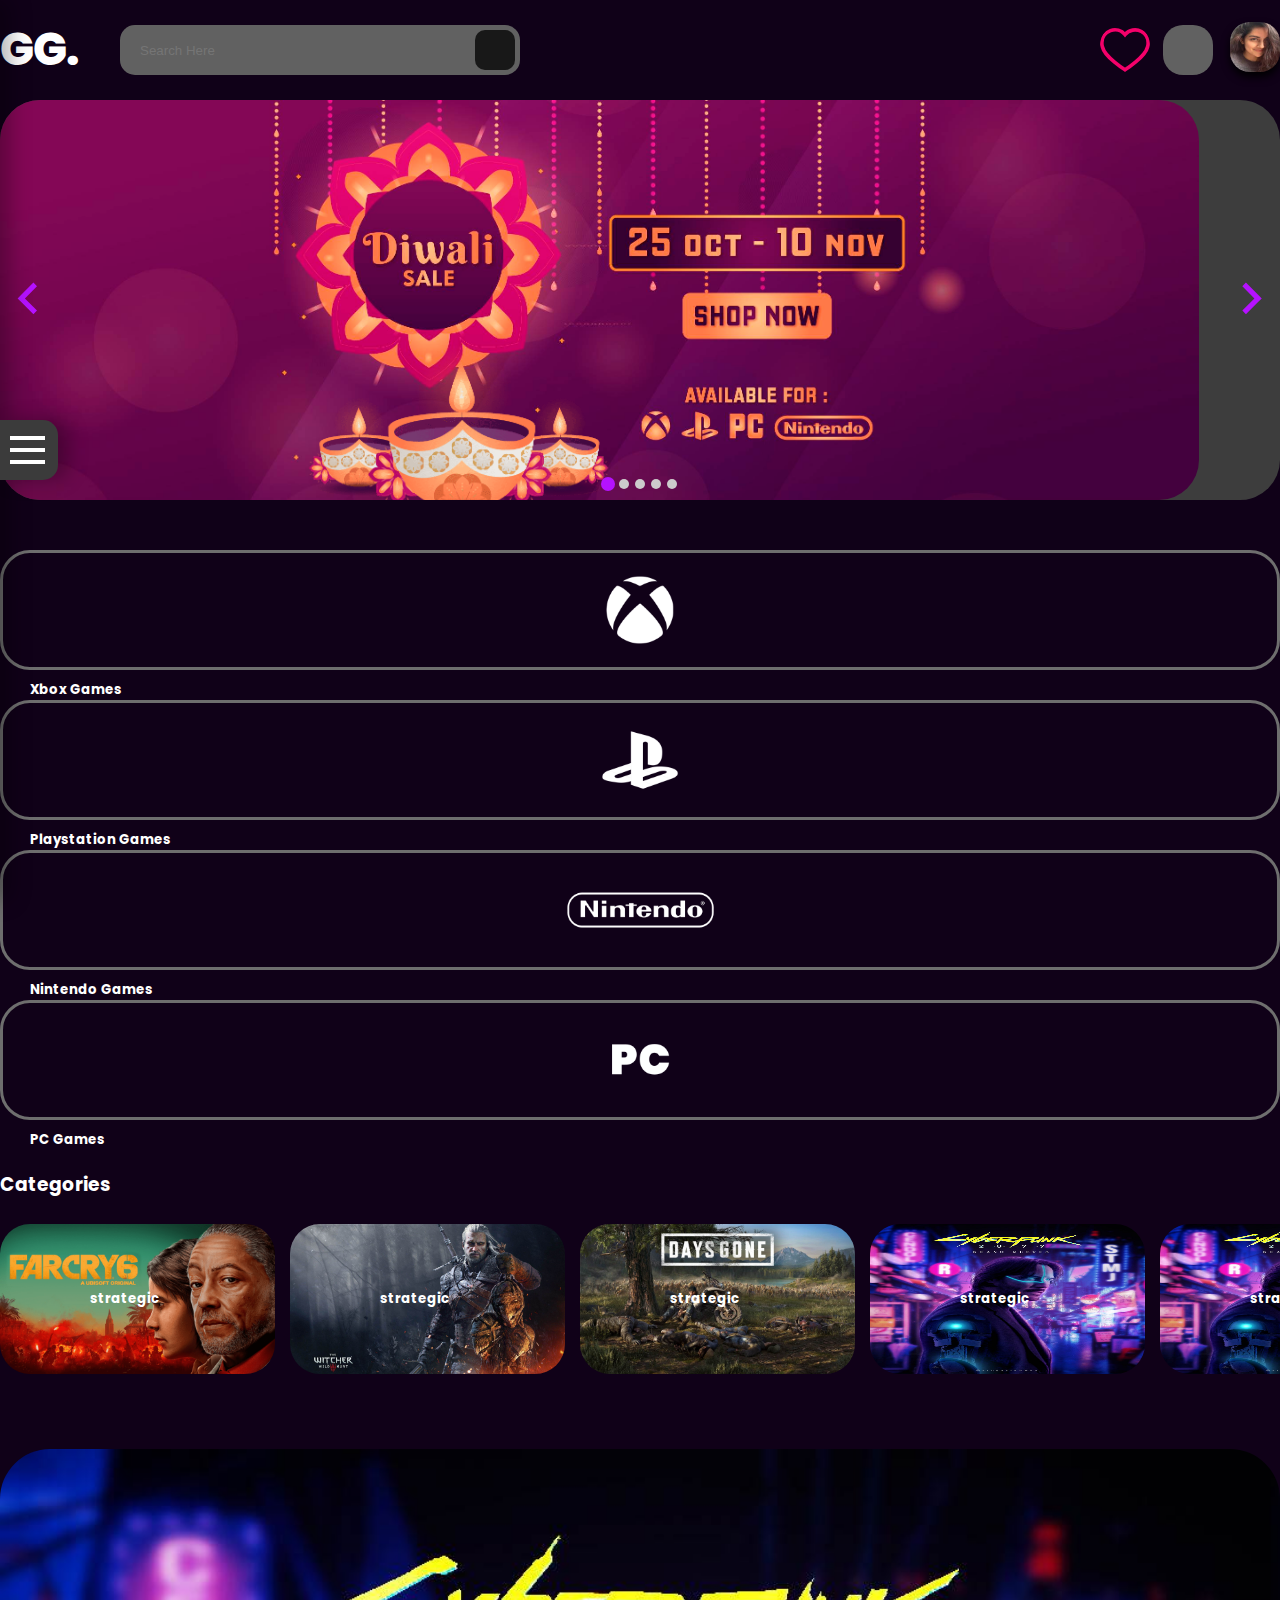
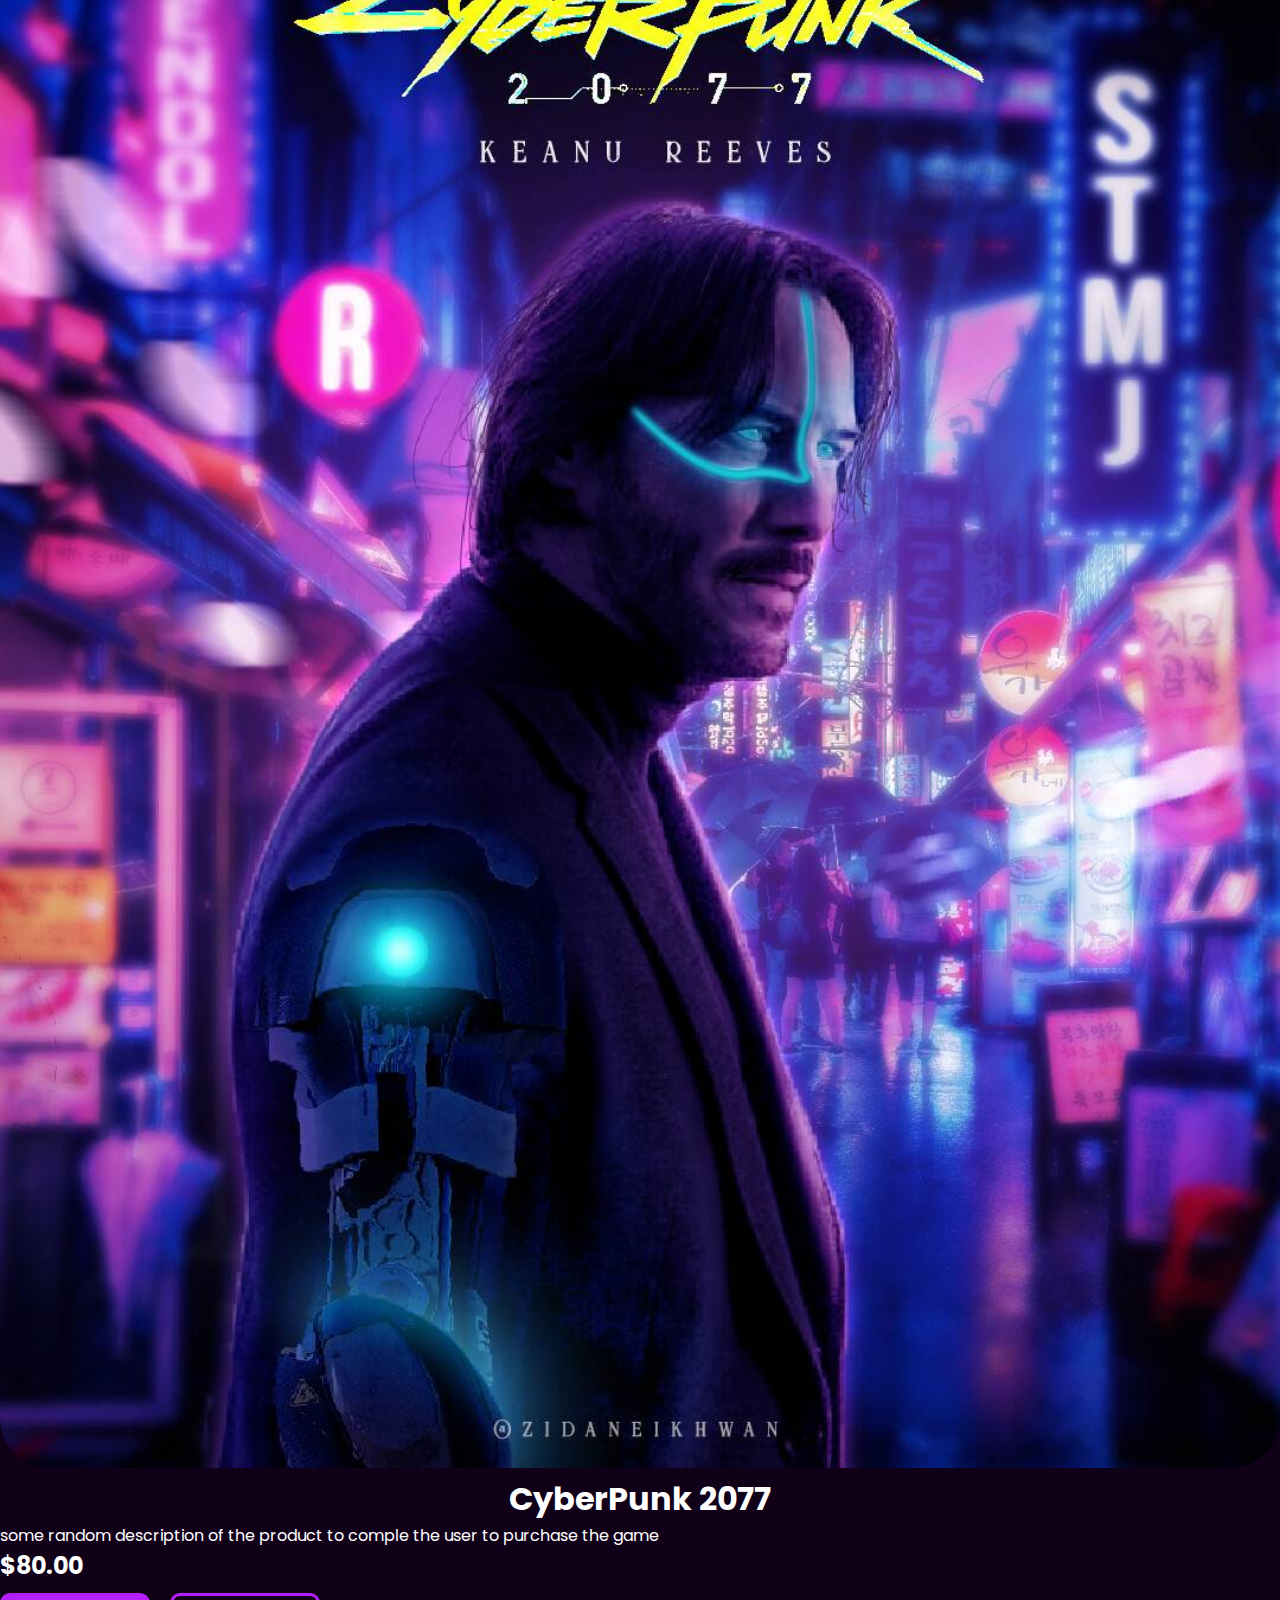
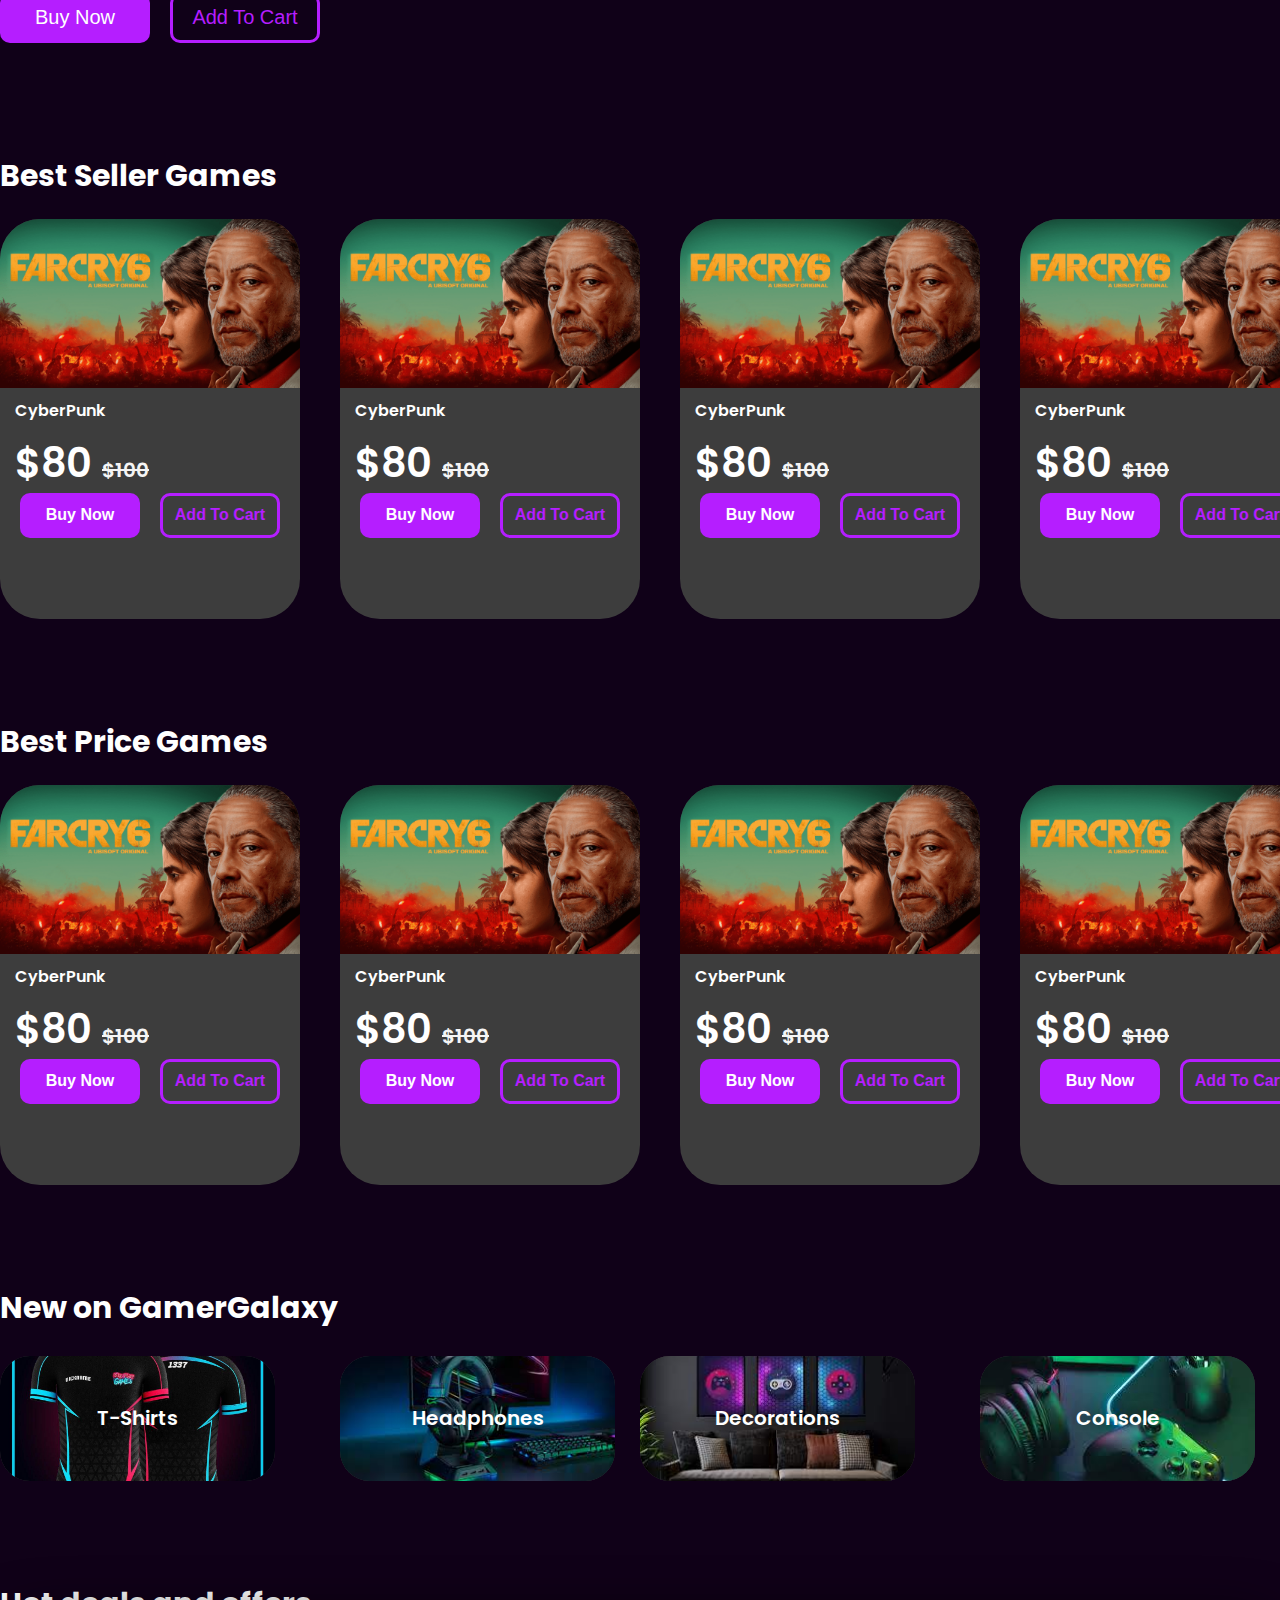
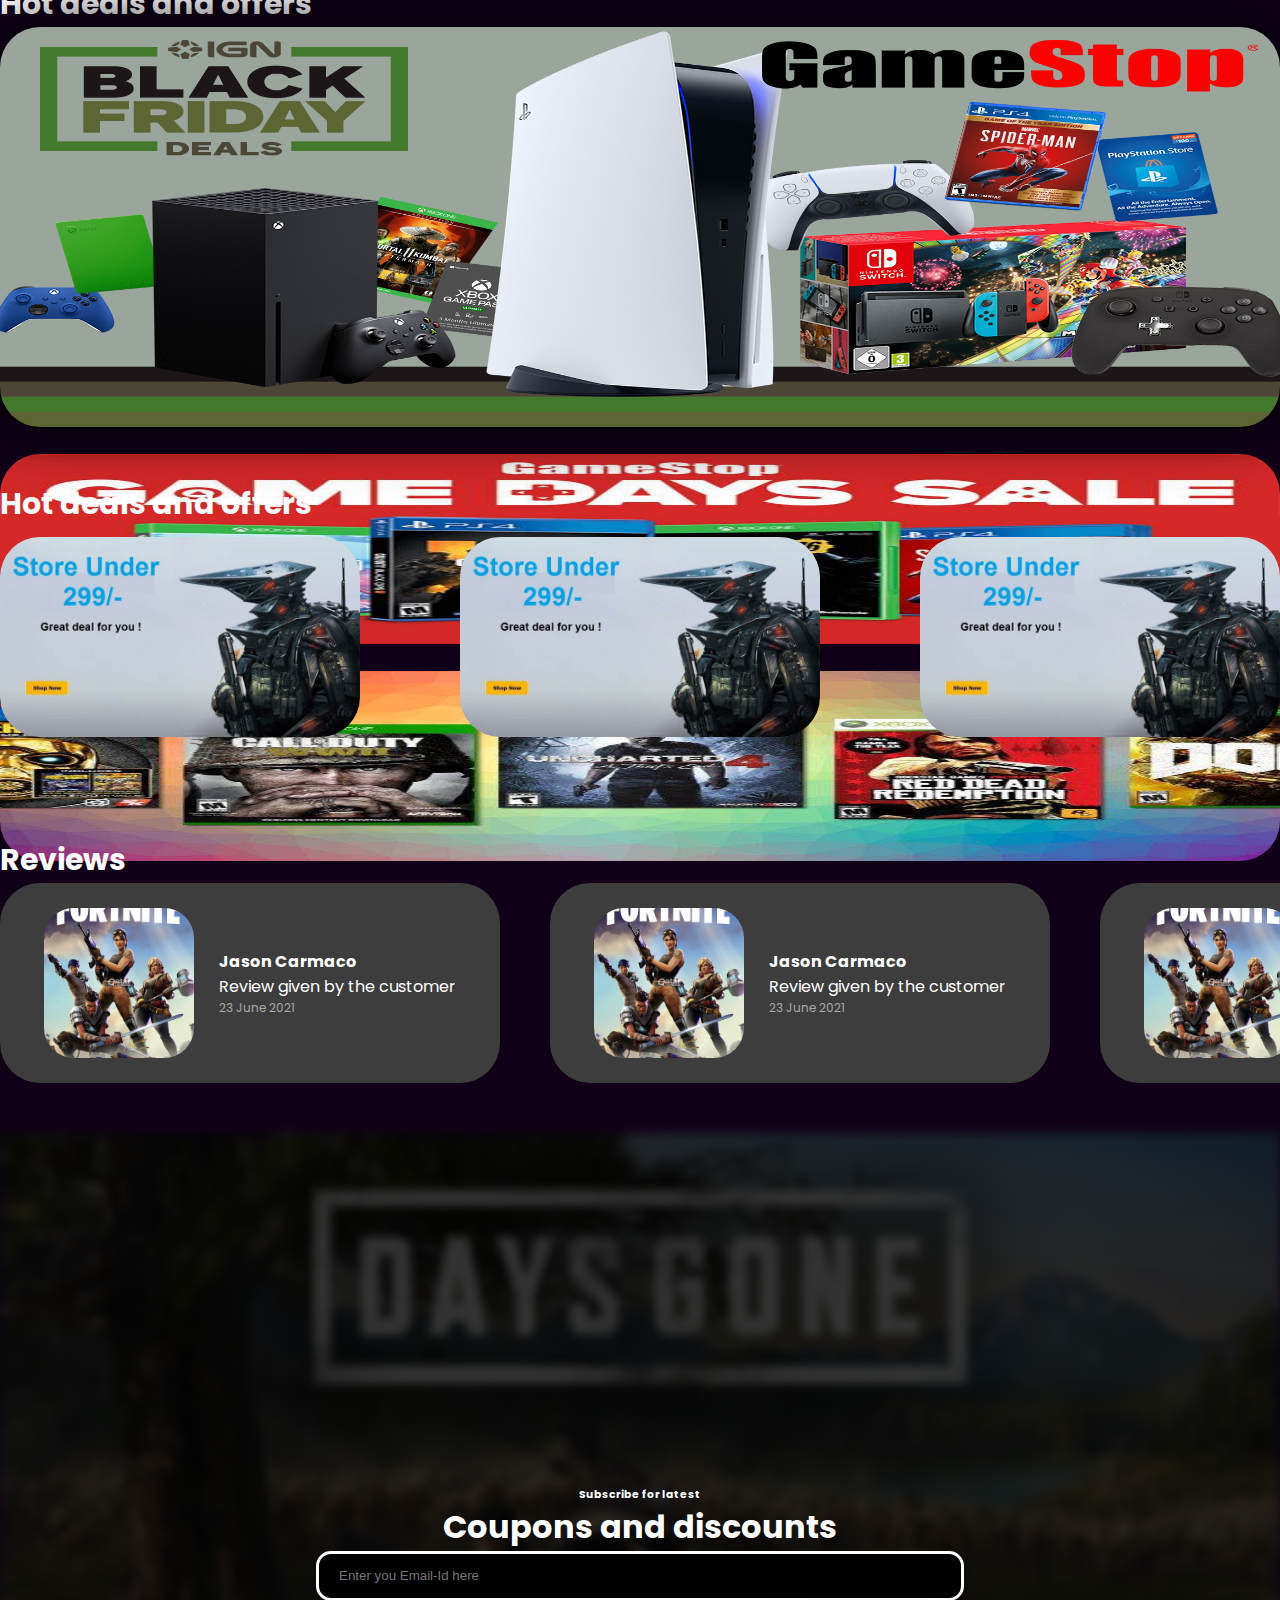
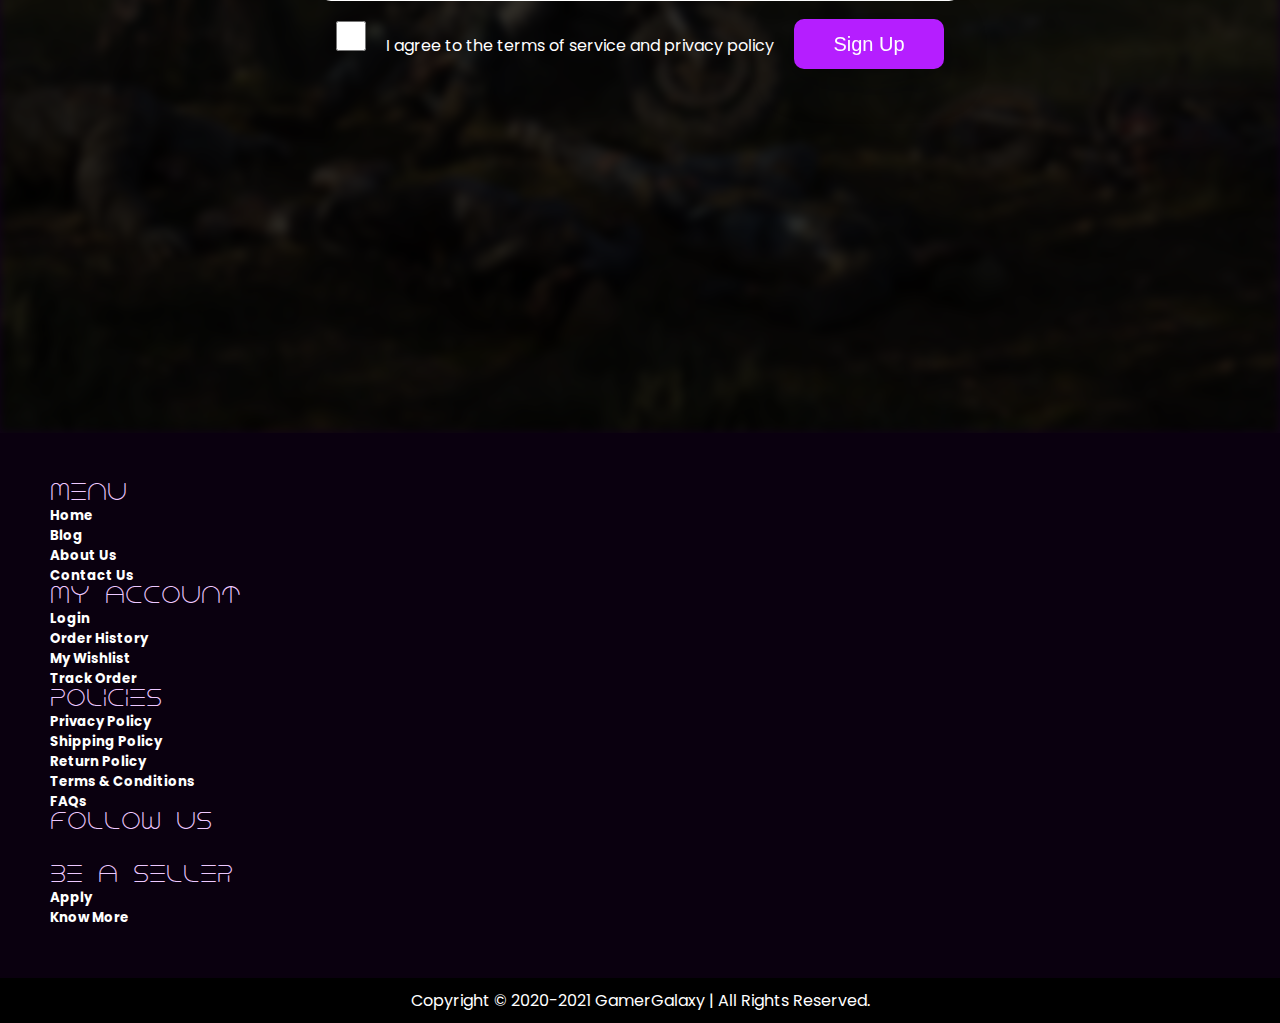
==== index.html @ 977767f1 "Update index.html" ====
<!DOCTYPE html>
<html lang="en">
<head>
    <meta charset="UTF-8">
    <meta http-equiv="X-UA-Compatible" content="IE=edge">
    <meta name="viewport" content="width=device-width, initial-scale = 1.0, maximum-scale=1.0, user-scalable=no" />
    <title>Gamer Galaxy</title>

    <!-- BOOTSTRAP STYLES -->
    <link rel="stylesheet" href="https://cdn.jsdelivr.net/npm/bootstrap@4.6.0/dist/css/bootstrap.min.css" integrity="sha384-B0vP5xmATw1+K9KRQjQERJvTumQW0nPEzvF6L/Z6nronJ3oUOFUFpCjEUQouq2+l" crossorigin="anonymous">
    
    <!-- MAIN HOME STYLES -->
    <link rel="stylesheet" href="public/css/style2.css" type="text/css">
	<link rel="stylesheet" href="public/css/new-console.css" type="text/css">

    <!-- SIDEBAR NAVIGATION STYLES -->
    <link rel="stylesheet" href="public/css/side-nav-bar.css" type="text/css">
    <link rel="stylesheet" href="public/css/footer.css" type="text/css">
    
    <!-- SLIDER STYLES -->
    <link rel="stylesheet" href="public\css\slider\splide-core.min.css">
    <link rel="stylesheet" href="public\css\slider\splide-skyblue.min.css">

    <!-- FONT AWESOME ICONS -->
    <link rel="stylesheet" href="https://cdnjs.cloudflare.com/ajax/libs/font-awesome/5.15.3/css/all.min.css" integrity="sha512-iBBXm8fW90+nuLcSKlbmrPcLa0OT92xO1BIsZ+ywDWZCvqsWgccV3gFoRBv0z+8dLJgyAHIhR35VZc2oM/gI1w==" crossorigin="anonymous" referrerpolicy="no-referrer" />
    
</head>
<body>

<!-- HEADER-->
<header class="header">
        <ul class="navlinks">
            <li><a href="home.html">
                <i class="fas fa-home"></i><h6 class="side-navbar-label">Home</h6>
            </a></li>
            <li><a href="#">
                <i class="fas fa-shopping-cart"></i><h6 class="side-navbar-label">Cart</h6>
            </a></li>
            <li><a href="user-inventory.html">
                <i class="fas fa-gamepad"></i><h6 class="side-navbar-label">Inventory</h6>
            </a></li>
            <li><a href="profile-page.html">
                <i class="fas fa-user"></i><h6 class="side-navbar-label">Profile</h6>
            </a></li>
            <li><a href="settings-page.html">
                <i class="fas fa-sliders-h"></i><h6 class="side-navbar-label">Settings</h6>
            </a></li>     
        </ul>


        <div class="lines">
            <div class="line1"></div>
            <div class="line2"></div>
            <div class="line3"></div>
        </div>
</header>

<div class="container">
    <div class="top-header">
        <div class="left-side">
            <div class="mob-hamburger">
                    <div class="line1"></div>
                    <div class="line2"></div>
                    <div class="line3"></div>
            </div>
            <div class="logo"><a href="home.html">GG.</a></div>
            <div class="search-bar">
                <input type="text" placeholder="Search Here">
                <a href="#"><div class="search-btn"><i class="fas fa-search"></i></div></a>
            </div>
        </div>
        <div class="right-side">
            <img class="wishlist-icon" src="public\images\wishlist icon.svg" alt="">
            <a href="#"><div class="search-btn cart-btn"><i class="fas fa-shopping-cart"></i></div></a>
            <a href="profile-page.html">
                <img class="shadow"src="public\images\avatar.jpg" alt="" srcset="">
            </a>
        </div>
    </div>
    <div class="search-bar-mobile">
        <input type="text" placeholder="Search Here">
        <a href="#"><div class="search-btn"><i class="fas fa-search"></i></div></a>
    </div>
</div>
   
<!-- BANNER CARAOUSEL-->
<div class="splide">
    <div class="splide__track">
        <ul class="splide__list">

            <li class="splide__slide">
                <div class="container">
                    <div class="banner">
                        <img src="public/images/console/diwali/front.png" alt="the witcher png" class="banner-png front">
                        <img src="public/images/console/diwali/left.png" alt="the witcher png" class="banner-png left">
                        <img src="public/images/console/diwali/right.png" alt="the witcher png" class="banner-png right">
                        <img src="public/images/console/diwali/bg1.jpg" alt="the witcher" class="banner-bg">
                        <!-- 
                        
                            <h2 class="banner-heading"> Wither IX: explore the whole new world</h2>
                        <h6 class="banner-description">some short description</h6>
                        <a href="#">
                            <button class="solid-btn banner-btn-pos" type="button">Explore</button>
                        </a> 
                        -->
                    </div>
                </div>
            </li>


            <li class="splide__slide">
                <div class="container">
                    <div class="banner">
                        <img src="public/images/console/frycry6/front.png" alt="the witcher png" class="banner-png front">
                        <img src="public/images/console/frycry6/left.png" alt="the witcher png" class="banner-png left">
                        <img src="public/images/console/frycry6/right.png" alt="the witcher png" class="banner-png right">
                        <img src="public/images/console/frycry6/bg1.jpg" alt="the witcher" class="banner-bg">
                        <!-- 
                        
                            <h2 class="banner-heading"> Wither IX: explore the whole new world</h2>
                        <h6 class="banner-description">some short description</h6>
                        <a href="#">
                            <button class="solid-btn banner-btn-pos" type="button">Explore</button>
                        </a> 
                        -->
                    </div>
                </div>
            </li>

            <li class="splide__slide">
                <div class="container">
                    <div class="banner">
                        <img src="public/images/console/gta5/BESTPRICE.png" alt="the witcher png" class="best-price ">
                        <img src="public/images/console/gta5/front.png" alt="the witcher png" class="banner-png front">
                        <img src="public/images/console/gta5/left.png" alt="the witcher png" class="banner-png left">
                        <img src="public/images/console/gta5/right.png" alt="the witcher png" class="banner-png right">
                        <img src="public/images/console/gta5/background.jpg" alt="the witcher" class="banner-bg">
                    </div>
                </div>
            </li> 
		
		<li class="splide__slide">
                <div class="container">
                    <div class="banner">
                   
                        <img src="public/images/console/gta5/fifa.jpg" alt="the witcher" class="banner-bg">
                    </div>
                </div>
            </li>  
		<li class="splide__slide">
                <div class="container">
                    <div class="banner">
                   
                        <img src="public/images/console/gta5/giftcard.jpg" alt="the witcher" class="banner-bg">
                    </div>
                </div>
            </li>    
		
		
        </ul>
    </div>
</div>

<!-- CONSOLE SECTION-->
<div class="container">
    <div>
        <div class="row row-console">

            <div class="col-3">
                <div class="new-console-store xbox">
                    <img class="logo" src="/public/images/console/xbox.png" alt="" srcset="">
                </div>
                <h5 class="console-text">Xbox Games<h5>
            </div>

            <div class="col-3">
                <div class="new-console-store playstation">
                    <img class="logo" src="/public/images/console/ps.png" alt="" srcset="">
                </div>
                <h5 class="console-text">Playstation Games<h5>
            </div>

            <div class="col-3">
                <div class="new-console-store nintendo">
                    <img class="logo" src="/public/images/console/nintendo_2.png" alt="" srcset="">
                </div>
                <h5 class="console-text">Nintendo Games<h5>
            </div>

            <div class="col-3">
                <div class="new-console-store pc">
                    <img class="logo" src="/public/images/console/pc.png" alt="" srcset="">
                </div>
                <h5 class="console-text">PC Games<h5>
            </div>   

        </div>
    </div>
</div>

<!-- CATEGORIES SECTION -->
<div class="container">
    <h3 class="categories-heading">Categories</h3>
    <div class="categories-wrapper">
        
            <div class="categories-tab">
                <img src="public\images\far-cry-6-listing.png" alt="" srcset="" >
                <h5>strategic</h5>
            </div>

            <div class="categories-tab">
                <img src="public\images\withcer bg.jpg" alt="" srcset="" >
                <h5>strategic</h5>
            </div>

            <div class="categories-tab">
                <img src="public\images\daysgone.jpg" alt="" srcset="" >
                <h5>strategic</h5>
            </div>

            <div class="categories-tab">
                <img src="public\images\cyberpunk.jpg" alt="" srcset="" >
                <h5>strategic</h5>
            </div>

            <div class="categories-tab">
                <img src="public\images\cyberpunk.jpg" alt="" srcset="" >
                <h5>strategic</h5>
            </div>
            <div class="categories-tab">
                <img src="public\images\cyberpunk.jpg" alt="" srcset="" >
                <h5>strategic</h5>
            </div>
            <div class="categories-tab">
                <img src="public\images\cyberpunk.jpg" alt="" srcset="" >
                <h5>strategic</h5>
            </div>
        </div>
        
    </div>


<!-- FEATURED PROFUCT SECTION -->
<div class="container featured-product">
    <div class="row">
        <div class="col-sm-6">
            <img src="public\images\cyberpunk.jpg" alt="" >
        </div>
        <div class="col-sm-6">
            <div class="container small-container">
                <div class="row"><h1>CyberPunk 2077</h1></div>
                <div class="row"><P>some random description of the product to comple the user to purchase the game</P></div>
                <div class="row"><P><i class="fas fa-star"></i> <i class="fas fa-star"></i> <i class="fas fa-star"></i> <i class="fas fa-star"></i> <i class="fas fa-star"></i></P></div>
                <div class="row"><h2>$80.00</h2></div>
                <div class="row btn-wrapper">
                
                        <a href="product-page.html">
                            <button class="solid-product-btn btn-glow" type="button">Buy Now</button>
                        </a>
                    

                        <a href="#">
                            <button class="outline-product-btn btn-glow" type="button">Add To Cart</button>
                        </a>
                
                </div>
            </div>
        </div>
    </div>
</div>

<!-- BEST SELLER PRODUCT SECTION -->  
<div class="container">
        <h3 class="cards-heading">Best Seller Games</h3>
    <div class="product-card-wrapper">
        <div class="product-card">
            <img class="card-img" src="public\images\far-cry-6-listing.png" alt="" srcset="">
          
                <div class="product-title">
                    <h4>CyberPunk</h4>
                    <i class="fas fa-heart"></i>
                </div>
    
                <div class="ratings"><i class="fas fa-star"></i> <i class="fas fa-star"></i> <i class="fas fa-star"></i> <i class="fas fa-star"></i> <i class="fas fa-star"></i></div>
                <div class="price">$80<span>$100</span></div>
                <div class="card-btn-wrapper">
                    <a href="#">
                        <button class="solid-product-btn card-btn card-btn-solid " type="button">Buy Now</button>
                    </a>
                    <a href="#">
                        <button class="outline-product-btn card-btn card-btn" type="button">Add To Cart</button>
                    </a>
                </div>
                    </div>
        <div class="product-card">
                <img class="card-img" src="public\images\far-cry-6-listing.png" alt="" srcset="">
              
                    <div class="product-title">
                        <h4>CyberPunk</h4>
                        <i class="fas fa-heart"></i>
                    </div>
        
                    <div class="ratings"><i class="fas fa-star"></i> <i class="fas fa-star"></i> <i class="fas fa-star"></i> <i class="fas fa-star"></i> <i class="fas fa-star"></i></div>
                    <div class="price">$80<span>$100</span></div>
                    <div class="card-btn-wrapper">
                        <a href="#">
                            <button class="solid-product-btn card-btn card-btn-solid " type="button">Buy Now</button>
                        </a>
                        <a href="#">
                            <button class="outline-product-btn card-btn" type="button">Add To Cart</button>
                        </a>
                    </div>
                    </div>
        <div class="product-card">
                    <img class="card-img" src="public\images\far-cry-6-listing.png" alt="" srcset="">
                  
                        <div class="product-title">
                            <h4>CyberPunk</h4>
                            <i class="fas fa-heart"></i>
                        </div>
            
                        <div class="ratings"><i class="fas fa-star"></i> <i class="fas fa-star"></i> <i class="fas fa-star"></i> <i class="fas fa-star"></i> <i class="fas fa-star"></i></div>
                        <div class="price">$80<span>$100</span></div>
                        <div class="card-btn-wrapper">
                            <a href="#">
                                <button class="solid-product-btn card-btn card-btn-solid " type="button">Buy Now</button>
                            </a>
                            <a href="#">
                                <button class="outline-product-btn card-btn" type="button">Add To Cart</button>
                            </a>
                        </div>
                    </div>
        <div class="product-card">
                        <img class="card-img" src="public\images\far-cry-6-listing.png" alt="" srcset="">
                      
                            <div class="product-title">
                                <h4>CyberPunk</h4>
                                <i class="fas fa-heart"></i>
                            </div>
                
                            <div class="ratings"><i class="fas fa-star"></i> <i class="fas fa-star"></i> <i class="fas fa-star"></i> <i class="fas fa-star"></i> <i class="fas fa-star"></i></div>
                            <div class="price">$80<span>$100</span></div>
                            <div class="card-btn-wrapper">
                                <a href="#">
                                    <button class="solid-product-btn card-btn card-btn-solid " type="button">Buy Now</button>
                                </a>
                                <a href="#">
                                    <button class="outline-product-btn card-btn" type="button">Add To Cart</button>
                                </a>
                            </div>
                    </div>
        <div class="product-card">
                            <img class="card-img" src="public\images\far-cry-6-listing.png" alt="" srcset="">
                          
                                <div class="product-title">
                                    <h4>CyberPunk</h4>
                                    <i class="fas fa-heart"></i>
                                </div>
                    
                                <div class="ratings"><i class="fas fa-star"></i> <i class="fas fa-star"></i> <i class="fas fa-star"></i> <i class="fas fa-star"></i> <i class="fas fa-star"></i></div>
                                <div class="price">$80<span>$100</span></div>
                                <div class="card-btn-wrapper">
                                    <a href="#">
                                        <button class="solid-product-btn card-btn card-btn-solid " type="button">Buy Now</button>
                                    </a>
                                    <a href="#">
                                        <button class="outline-product-btn card-btn" type="button">Add To Cart</button>
                                    </a>
                                </div>
                    </div>
        <div class="product-card">
                                <img class="card-img" src="public\images\far-cry-6-listing.png" alt="" srcset="">
                              
                                    <div class="product-title">
                                        <h4>CyberPunk</h4>
                                        <i class="fas fa-heart"></i>
                                    </div>
                        
                                    <div class="ratings"><i class="fas fa-star"></i> <i class="fas fa-star"></i> <i class="fas fa-star"></i> <i class="fas fa-star"></i> <i class="fas fa-star"></i></div>
                                    <div class="price">$80<span>$100</span></div>
                                    <div class="card-btn-wrapper">
                                        <a href="#">
                                            <button class="solid-product-btn card-btn card-btn-solid " type="button">Buy Now</button>
                                        </a>
                                        <a href="#">
                                            <button class="outline-product-btn card-btn" type="button">Add To Cart</button>
                                        </a>
                                    </div>
                    </div>
        <div class="product-card">
                                    <img class="card-img" src="public\images\far-cry-6-listing.png" alt="" srcset="">
                                  
                                        <div class="product-title">
                                            <h4>CyberPunk</h4>
                                            <i class="fas fa-heart"></i>
                                        </div>
                            
                                        <div class="ratings"><i class="fas fa-star"></i> <i class="fas fa-star"></i> <i class="fas fa-star"></i> <i class="fas fa-star"></i> <i class="fas fa-star"></i></div>
                                        <div class="price">$80<span>$100</span></div>
                                        <div class="card-btn-wrapper">
                                            <a href="#">
                                                <button class="solid-product-btn card-btn card-btn-solid " type="button">Buy Now</button>
                                            </a>
                                            <a href="#">
                                                <button class="outline-product-btn card-btn" type="button">Add To Cart</button>
                                            </a>
                                        </div>
                    </div>
    </div>   
    </div>

<!-- BEST PRICE PROFUCT SECTION -->
<div class="container">
    <h3 class="cards-heading">Best Price Games</h3>
    <div class="product-card-wrapper">
        <div class="product-card">
            <img class="card-img" src="public\images\far-cry-6-listing.png" alt="" srcset="">
          
                <div class="product-title">
                    <h4>CyberPunk</h4>
                    <i class="fas fa-heart"></i>
                </div>
    
                <div class="ratings"><i class="fas fa-star"></i> <i class="fas fa-star"></i> <i class="fas fa-star"></i> <i class="fas fa-star"></i> <i class="fas fa-star"></i></div>
                <div class="price">$80<span>$100</span></div>
                <div class="card-btn-wrapper">
                    <a href="#">
                        <button class="solid-product-btn card-btn card-btn-solid " type="button">Buy Now</button>
                    </a>
                    <a href="#">
                        <button class="outline-product-btn card-btn" type="button">Add To Cart</button>
                    </a>
                </div>
                    </div>
        <div class="product-card">
                <img class="card-img" src="public\images\far-cry-6-listing.png" alt="" srcset="">
              
                    <div class="product-title">
                        <h4>CyberPunk</h4>
                        <i class="fas fa-heart"></i>
                    </div>
        
                    <div class="ratings"><i class="fas fa-star"></i> <i class="fas fa-star"></i> <i class="fas fa-star"></i> <i class="fas fa-star"></i> <i class="fas fa-star"></i></div>
                    <div class="price">$80<span>$100</span></div>
                    <div class="card-btn-wrapper">
                        <a href="#">
                            <button class="solid-product-btn card-btn card-btn-solid " type="button">Buy Now</button>
                        </a>
                        <a href="#">
                            <button class="outline-product-btn card-btn" type="button">Add To Cart</button>
                        </a>
                    </div>
                    </div>
        <div class="product-card">
                    <img class="card-img" src="public\images\far-cry-6-listing.png" alt="" srcset="">
                  
                        <div class="product-title">
                            <h4>CyberPunk</h4>
                            <i class="fas fa-heart"></i>
                        </div>
            
                        <div class="ratings"><i class="fas fa-star"></i> <i class="fas fa-star"></i> <i class="fas fa-star"></i> <i class="fas fa-star"></i> <i class="fas fa-star"></i></div>
                        <div class="price">$80<span>$100</span></div>
                        <div class="card-btn-wrapper">
                            <a href="#">
                                <button class="solid-product-btn card-btn card-btn-solid " type="button">Buy Now</button>
                            </a>
                            <a href="#">
                                <button class="outline-product-btn card-btn" type="button">Add To Cart</button>
                            </a>
                        </div>
                    </div>
        <div class="product-card">
                        <img class="card-img" src="public\images\far-cry-6-listing.png" alt="" srcset="">
                      
                            <div class="product-title">
                                <h4>CyberPunk</h4>
                                <i class="fas fa-heart"></i>
                            </div>
                
                            <div class="ratings"><i class="fas fa-star"></i> <i class="fas fa-star"></i> <i class="fas fa-star"></i> <i class="fas fa-star"></i> <i class="fas fa-star"></i></div>
                            <div class="price">$80<span>$100</span></div>
                            <div class="card-btn-wrapper">
                                <a href="#">
                                    <button class="solid-product-btn card-btn card-btn-solid " type="button">Buy Now</button>
                                </a>
                                <a href="#">
                                    <button class="outline-product-btn card-btn" type="button">Add To Cart</button>
                                </a>
                            </div>
                    </div>
        <div class="product-card">
                            <img class="card-img" src="public\images\far-cry-6-listing.png" alt="" srcset="">
                          
                                <div class="product-title">
                                    <h4>CyberPunk</h4>
                                    <i class="fas fa-heart"></i>
                                </div>
                    
                                <div class="ratings"><i class="fas fa-star"></i> <i class="fas fa-star"></i> <i class="fas fa-star"></i> <i class="fas fa-star"></i> <i class="fas fa-star"></i></div>
                                <div class="price">$80<span>$100</span></div>
                                <div class="card-btn-wrapper">
                                    <a href="#">
                                        <button class="solid-product-btn card-btn card-btn-solid " type="button">Buy Now</button>
                                    </a>
                                    <a href="#">
                                        <button class="outline-product-btn card-btn" type="button">Add To Cart</button>
                                    </a>
                                </div>
                    </div>
        <div class="product-card">
                                <img class="card-img" src="public\images\far-cry-6-listing.png" alt="" srcset="">
                              
                                    <div class="product-title">
                                        <h4>CyberPunk</h4>
                                        <i class="fas fa-heart"></i>
                                    </div>
                        
                                    <div class="ratings"><i class="fas fa-star"></i> <i class="fas fa-star"></i> <i class="fas fa-star"></i> <i class="fas fa-star"></i> <i class="fas fa-star"></i></div>
                                    <div class="price">$80<span>$100</span></div>
                                    <div class="card-btn-wrapper">
                                        <a href="#">
                                            <button class="solid-product-btn card-btn card-btn-solid " type="button">Buy Now</button>
                                        </a>
                                        <a href="#">
                                            <button class="outline-product-btn card-btn" type="button">Add To Cart</button>
                                        </a>
                                    </div>
                    </div>
        <div class="product-card">
                                    <img class="card-img" src="public\images\far-cry-6-listing.png" alt="" srcset="">
                                  
                                        <div class="product-title">
                                            <h4>CyberPunk</h4>
                                            <i class="fas fa-heart"></i>
                                        </div>
                            
                                        <div class="ratings"><i class="fas fa-star"></i> <i class="fas fa-star"></i> <i class="fas fa-star"></i> <i class="fas fa-star"></i> <i class="fas fa-star"></i></div>
                                        <div class="price">$80<span>$100</span></div>
                                        <div class="card-btn-wrapper">
                                            <a href="#">
                                                <button class="solid-product-btn card-btn card-btn-solid " type="button">Buy Now</button>
                                            </a>
                                            <a href="#">
                                                <button class="outline-product-btn card-btn" type="button">Add To Cart</button>
                                            </a>
                                        </div>
                    </div>
    </div>   
</div>

<!-- STORE SECTION -->
<div class="container">
    <h3 class="cards-heading">New on GamerGalaxy</h3>
    <div class="store-wrapper">
            <div class="big-box">
                <div class="shop-tab">
                    <img src="public\images\tshirts.jpg" alt="" srcset="" >
                    <h5>T-Shirts</h5>
                </div>
    
                <div class="shop-tab">
                    <img src="public\images\headphones.jpg" alt="" srcset="" >
                    <h5>Headphones</h5>
                </div>
    
            </div>
         
            <div class="big-box">
                <div class="shop-tab">
                    <img src="public\images\decoration.jpg" alt="" srcset="" >
                    <h5>Decorations</h5>
                </div>
    
                <div class="shop-tab">
                    <img src="public\images\console.jpg" alt="" srcset="" >
                    <h5>Console</h5>
                </div>
            </div>
        </div>
        
</div>

<!-- ADS SECTION -->
<div class="container ad-wrapper">
    <h3 class="cards-heading">Hot deals and offers</h3>
    <div class="row">
        
        <div class="col-sm-6"><img class="big-ad" src="public\images\ad1.png" alt="" srcset=""></div>
        <div class="col-sm-6">
            <img class="small-ad" src="public\images\ad3.jpg" alt="" srcset="">
            <img class="small-ad" src="public\images\ad2.jpg" alt="" srcset="">
        </div>
    </div>
</div> 

<!-- PRICE STORE SECTION -->
<div class="container">
    <h3 class="cards-heading">Hot deals and offers</h3>
    <div class="price-store">    
        <img  src="public\images\price store 1.jpg" alt="" srcset="">
        <img  src="public\images\price store 1.jpg" alt="" srcset="">
        <img  src="public\images\price store 1.jpg" alt="" srcset="">
    </div>
</div>

<!-- REVIEWS SECTION -->
<div class="container">
    <h3 class="cards-heading">Reviews</h3>
    <div class="review-card-wrapper">
        <div class="review-card">
            <img src="public\images\fortnite.jpg" alt="" srcset="">
            <div class="review-content">
                <h4>Jason Carmaco</h4>
                <p><i class="fas fa-star"></i><i class="fas fa-star"></i><i class="fas fa-star"></i><i class="fas fa-star"></i><i class="fas fa-star"></i></p>
                <p class="review">Review given by the customer</p>
                <p class="date">23 June 2021</p> 
            </div>
        </div>

        <div class="review-card">
            <img src="public\images\fortnite.jpg" alt="" srcset="">
            <div class="review-content">
                <h4>Jason Carmaco</h4>
                <p><i class="fas fa-star"></i><i class="fas fa-star"></i><i class="fas fa-star"></i><i class="fas fa-star"></i><i class="fas fa-star"></i></p>
                <p class="review">Review given by the customer</p>
                <p class="date">23 June 2021</p> 
            </div>
        </div>

        <div class="review-card">
            <img src="public\images\fortnite.jpg" alt="" srcset="">
            <div class="review-content">
                <h4>Jason Carmaco</h4>
                <p><i class="fas fa-star"></i><i class="fas fa-star"></i><i class="fas fa-star"></i><i class="fas fa-star"></i><i class="fas fa-star"></i></p>
                <p class="review">Review given by the customer</p>
                <p class="date">23 June 2021</p> 
            </div>
        </div>

        
        <div class="review-card">
            <img src="public\images\fortnite.jpg" alt="" srcset="">
            <div class="review-content">
                <h4>Jason Carmaco</h4>
                <p><i class="fas fa-star"></i><i class="fas fa-star"></i><i class="fas fa-star"></i><i class="fas fa-star"></i><i class="fas fa-star"></i></p>
                <p class="review">Review given by the customer</p>
                <p class="date">23 June 2021</p> 
            </div>
        </div>
    </div>
</div>


<!-- SUBSCRIBE SECTION -->
<div class="containerfluid subscribe-section">
    <img src="public\images\daysgone.jpg" alt="" srcset="">
    <center><form action="" method="post">
        <h6>Subscribe for latest</h6>
        <h1>Coupons and discounts</h1>
        <input type="text" class="subscribe_txt" placeholder="Enter you Email-Id here">
        <div class="content">
            <input class="chk-box" type="checkbox" name="" id="">
            <p>I agree to the terms of service and privacy policy</p>
            <input class="solid-btn sub-sec-btn" type="submit" value="Sign Up">
        </div>
        
    </form></center>
</div>

<!-- FOOTER SECTION -->

<div class="container-fluid footer-color"> 
    <div class="row footer-wrapper">

        <div class="col-md-1 footer-column">
          
        </div>
        <div class="col-sm-2 footer-column">
            <h1 class="glow">Menu</h1>
            <h5>Home</h5>
            <h5>Blog</h5>
            <h5>About Us</h5>
            <h5>Contact Us</h5>
        </div>
        <div class="col-sm-2 footer-column">
            <h1 class="glow">My Account</h1>
            <h5>Login</h5>
            <h5>Order History</h5>
            <h5>My Wishlist</h5>
            <h5>Track Order</h5>
        </div>
        <div class="col-sm-2 footer-column">
            <h1 class="glow">Policies</h1>
            <h5>Privacy Policy</h5>
            <h5>Shipping Policy</h5>
            <h5>Return Policy</h5>
            <h5>Terms & Conditions</h5>
            <h5>FAQs</h5>
        </div>
        <div class="col-sm-2 footer-column">
            <h1 class="glow">Follow Us</h1>
            <div class="socials">
                <i class="fab fa-facebook"></i>
                <i class="fab fa-instagram"></i>
                <i class="fab fa-twitter"></i>
                <i class="fab fa-linkedin"></i>
                <i class="fab fa-youtube"></i>
            </div>
        </div>
        <div class="col-sm-3 footer-column">
            <h1 class="glow">Be a Seller</h1>
            <h5>Apply</h5>
            <h5>Know More</h5>
        </div>
       
    </div>
    <div class="row footer-copyright"><center>Copyright © 2020-2021 GamerGalaxy | All Rights Reserved.</center></div>
</div>


<!--SCRIPT FILES-->
<script src="https://code.jquery.com/jquery-3.5.1.slim.min.js" integrity="sha384-DfXdz2htPH0lsSSs5nCTpuj/zy4C+OGpamoFVy38MVBnE+IbbVYUew+OrCXaRkfj" crossorigin="anonymous"></script>
<script src="https://cdn.jsdelivr.net/npm/bootstrap@4.6.0/dist/js/bootstrap.bundle.min.js" integrity="sha384-Piv4xVNRyMGpqkS2by6br4gNJ7DXjqk09RmUpJ8jgGtD7zP9yug3goQfGII0yAns" crossorigin="anonymous"></script>

<!--HEADER JAVASCRIPT FILES-->
<script src="public/js/header.js" ></script>

<!--SLIDER JAVASCRIPT FILES-->
<script src="public\js\slider\splide.min.js"></script>
<script>
    const config={
        type:'loop',
        autoplay: true,  
        interval:3000,
        speed: 800,
        easing:'ease',
    }
	new Splide( '.splide',config).mount();
</script>
</body>
</html>
---- public/css/style2.css ----
@import url('https://fonts.googleapis.com/css?family=Poppins:200,300,400,500,600,700,800,900$display=swap');
/*To install this font on your site replace 'https://imabyk2.github.io/' with your site address*/
@font-face {
    font-family: "NEON CLUB MUSIC";
        src: url("https://imabyk2.github.io/public/fonts/NEON CLUB MUSIC.otf");
    }

*{
    margin: 0;
    padding: 0; 
    box-sizing: border-box;
    transition: all 0.3s ease;
}
button{
    cursor: pointer;
}

body a{
    text-decoration: none;
}

body a:hover{
    text-decoration: none;
}


.top-header,.search-bar,.right-side,.left-side{
    display: flex;
    flex-direction: row;
    justify-content: space-between;
    align-items: center;
}

.top-header{
    height: 100px;
    transition: all 0.3s ease;
}

.left-side a{
    color: white;
    text-decoration: none;
}


.left-side .logo{
    color: white;
    font-size: 45px;
    font-weight: 800;
    margin-right: 40px;
}
.search-bar{
    height: 50px;
    width: 400px;
    background-color: #616161;
    border: 0px solid white;
    border-radius: 15px
}

.search-bar-mobile{
    display: none;
}

.search-bar input{
    height: 40px;
    border-radius: 15px;
    background-color: transparent !important;
    border: 0px;
    padding-left: 20px;
    color: white;
    outline: none !important;
}

.search-btn{
    height: 40px;
    width: 40px;
    display: flex;
    align-items: center;
    justify-content: center;
    color: white;
    background-color: rgb(24, 24, 24);
    border-radius: 10px;
    margin-right: 5px;
    font-size: 20px;
    cursor: pointer;
}

.cart-btn{
    background-color: #616161;
    border-radius: 20px;
    height: 50px;
    width: 50px;
}

.cart-btn:hover{
    transform: scale(110%);
}

.right-side{
    width: 180px;
}
.right-side img{
    border-radius: 20px;
    height: 50px;
    width: 50px;
    cursor: pointer;
}

.right-side img:hover{
    transform: scale(110%);
 }

.wishlist-icon{
    cursor: pointer;

}
.wishlist-icon:hover{
   filter: drop-shadow(0px 0px 5px #f4016a);
   transform: scale(110%);
}

.shadow{
    box-shadow: 0px 5px 8px #000000;
}

.side-navbar-label{
    display: none;
}

.right-side .heart-btn{
    font-size: 45px;
    color: rgb(184, 0, 107);
    transition: all 0.1s ease;
    cursor: pointer;
} 

.right-side .heart-btn:hover{
    color: #f4016a;
    text-shadow: 0px 0px 5px #f4016a;
}

::-webkit-scrollbar {
    width:5px;
  }
body{
    margin: 0; 
    padding: 0;
    box-sizing: border-box; 
    font-family: 'Poppins', sans-serif;
    overflow-x: hidden;
    text-decoration: none;
    background-color:#100118;
}

.container{
    min-width: 90%;
}

.banner{
    width: 100%;
    background-color: #3d3d3d;
    border-radius: 40px;
    height: 400px;
    position: relative;
    padding-left:50px;
}

.banner-bg{
    position: absolute;
    border-radius: 40px;
    width: auto;
    height: 100%;
    object-fit: cover;
    left: 0px;
    /* filter: blur(3px) brightness(80%);
    -webkit-filter: blur(5px) brightness(80%); */
}

.banner-png{
    width: 100%;
    left: 0px;
    position: absolute;
    z-index: 100;
    animation: f1 4s infinite linear;
}

.banner-heading{
    color: #fff;
    position: absolute;
    top: 50%;
}

.banner-description{
    color: #fff;
    position: absolute;
    top: 60%;
}

.banner-btn-pos{
    position: absolute;
    top: 70%;
}
.solid-btn{
    height: 50px;
    width: 150px;
    background-color: rgba(181,30,255,1);
    color: #fff;
    border: 0px;
    font-size: 20px;
    border-radius: 10px;
    margin: 10px 20px 10px 0;
    outline: none;
    filter: drop-shadow(0px 10px 20px #00000059);
}

.solid-btn:hover{
    animation: btn-glow 1s ease-in-out infinite alternate;
}

.btn-glow:hover{
    animation: btn-glow 1s ease-in-out infinite alternate;
}
@-webkit-keyframes btn-glow {

    from {
      box-shadow: 0 0 3px #edc8ff, 0 0 5px #edc8ff, 0 0 7px #b512ff, 0 0 9px #b512ff, 0 0 11px #b512ff, 0 0 40px #b512ff, 0 0 50px #b512ff;
    }
    
    to {
      box-shadow: 0 0 3px #edc8ff, 0 0 5px #d16dff, 0 0 7px #d16dff, 0 0 9px #d16dff, 0 0 11px #d16dff, 0 0 40px #d16dff, 0 0 50px #d16dff;
    }
    
  }
.console-store{
    width: 100%;
    height: 100px;
    object-fit: cover;
    border-radius: 30px;
    margin-top: 50px;
    cursor: pointer;
}

.console-store:hover{
    transform: translateY(-5px);
}

.console-text{
    color: #fff;
    padding-left: 30px;
    padding-top: 10px;
}

.categories-wrapper{
    display: flex;
    justify-content: start;
    align-items: center;
    overflow-y: hidden;
    overflow-x: auto;
    flex-direction: row;
    height: 200px;
}
.categories-tab{
    display: flex;
    align-items: center;
    justify-content: center;
    margin-right: 130px; 
    cursor: pointer;height: 160px;
}

.categories-tab:hover{
    transform: translateY(-5px);
}

.categories-tab img{
    background-color: #3d3d3d;
    width: 275px;
    height : 150px;
    border-radius: 30px; 
}

.categories-tab h5{
    color: #fff;
    margin-left: -185px;
}

.categories-heading{
    color: #fff;
    padding-top: 20px;    
}

.featured-product{
    min-height: 300px;
    margin-top: 50px;
    color: #fff;
    font-family: 'poppins';
}

.featured-product h1{
    display: flex;
    justify-content: center;
    align-content: center;
}



.small-container div span{
    background-color: #ffbb00;
    color: #000000;
    text-transform: uppercase;
    font-size: 15px;
    padding:5px;
    margin: 10px;
    text-align: justify;
    
}

.featured-product img{
    
    width: 100%;
    border-radius: 50px;
    object-fit: cover;
}

.solid-product-btn{
    height: 50px;
    width: 150px;
    background-color: rgba(181,30,255,1);
    color: #fff;
    border: 0px;
    font-size: 20px;
    border-radius: 10px;
    margin: 10px 20px 10px 0;
    transition: .2s;
}

.solid-product-btn:hover{
    filter: drop-shadow(0px 10px 5px #00000059);
    transform: scale(105%);
}

button:hover{
        filter: drop-shadow(0px 10px 5px #00000059);
        transform: scale(105%);
    
}

.outline-product-btn{
    height: 50px;
    width: 150px;
    background-color: transparent ;
    border: 3px solid rgba(181,30,255,1);
    color: rgba(181,30,255,1);
    font-size: 20px;
    border-radius: 10px;
    margin: 10px 20px 10px 0;
}

.outline-product-btn:hover{
    background-color: #b512ff;
    color: white;
    filter: drop-shadow(0px 10px 5px #00000059);
    transform: scale(105%);
}

.btn-wrapper{
    display: flex;
    align-items: flex-start;
    justify-content: flex-start;
    flex-direction: row;
}

.cards-heading{
    color: #fff;
    font-weight: 700;
    font-size: 30px;
    margin-top:100px;
}

.product-card{
    width: 300px;
    min-height: 400px;
    background-color: #3d3d3d;
    display: flex;
    flex-direction: column;
    margin-top: 20px;
    border-radius: 40px;
    font-family: 'poppins';
    align-items: flex-start; 
    margin-right: 40px;
}

.product-card:hover{
    transform: translateY(-10px);
}

.product-card img{
    width: 100%;
    object-fit: cover;
    border-radius: 40px 40px 0px 0px;

}

.product-cards::before{
    content: 'SALE';
    height: 70px;
    width: 70px;
    color: black;
    font-size: 20px;
    font-weight: 600;
    display: flex;
    justify-content: center;
    align-items: center;
    background-color:#ffbb00;
    text-align: center;
    text-transform: uppercase;
    border-radius: 50%;
    margin-top: 0px;
}

.product-card .product-title{
    color: #fff;
    display: flex;
    flex-direction: row;
    justify-content: space-between;
    align-items: center;
    width: 100%;
    padding: 0px 15px;
    padding-top: 10px;
}

.product-card .product-title h4{
    font-weight: 600;
}

.product-card .product-title i{
    font-size: 30px;
    color: rgb(184, 0, 107);
}

.product-card .ratings {
    padding: 0px 15px;
    color: #fff;
    display: flex;
    justify-content: center;
    align-items: center;
} 

.product-card .price{
    color: white;
    font-family: 'poppins';
    font-weight: 600;
    font-size: 40px;
    padding: 10px 15px;
    display: flex;
    justify-content: center;
    align-items: baseline;
}

.product-card .price span{
    color: whitesmoke;
    font-size: 20px;
    text-decoration: line-through;
    padding-left: 10px;
}

.card-btn{
    width: 120px !important;
    height: 45px;
    font-size: 1em;
    border-radius: 10px;
    font-weight: 700;
    padding: 5px; 
}

.card-btn-wrapper{
    width: 100%;
    display: flex;
    flex-direction: row;
    justify-content: space-between;
    padding: 0px 20px;
    margin-top: -20px;
    align-items: center;   

}

.product-card-wrapper{
    display: flex;
    flex-direction: row;
    overflow-y: hidden;
    overflow-x: auto ;
}


.store-wrapper{
    display: flex;
    justify-content: space-between;
    align-items: center;
    flex-direction: row;
    width: 100%;

}

.store-wrapper .big-box{
    display: flex;
    flex-direction: row;
    justify-content: space-between;
    width: 100%;
}
.shop-tab{
    display: flex;
    align-items: center;
    justify-content: space-evenly;
    margin: 25px 25px 0 0; 
    cursor: pointer;
    text-shadow: 0px 0px 20px #000000;
}

.shop-tab:hover{
    filter: drop-shadow(0px 0px 10px #b512ff);
}

.shop-tab img{
    background-color: #3d3d3d;
    width: 275px;
    height : 125px;
    border-radius: 30px;
    object-fit: cover;
}
.shop-tab img:hover{
    filter: brightness(50%);
}
.shop-tab h5{
    color: #fff;
    font-size: 20px;
    font-weight: 600;
    position: absolute;
}

.ad-wrapper{
    height: 400px;
    margin-top: 50px;
}

.big-ad{
  height:400px;
  width:100%;
  border-radius:40px;
  margin-bottom: 20px;
  cursor: pointer;
  filter: drop-shadow(0px 0px 30px #000);
}

.small-ad{
    height: 190px;
    margin-bottom: 20px;
    width: 100%;
    border-radius: 40px;
    cursor: pointer;
}


.price-store{
    display: flex;
    flex-direction: row;
    justify-content: space-between;
    align-items: center;
    overflow-x: auto;
    overflow-y: hidden;
    padding-top: 10px;
}

.price-store img{
    height: 200px;
    object-fit: cover;
    border-radius: 40px;
    cursor: pointer;
}

.price-store img:hover{
    transform: translateY(-5px);
}

.review-card-wrapper{
    overflow-x: auto;
    overflow-y: hidden;
    display: flex;
    flex-direction: row;
}

.review-card{
    height:200px;
    min-width:500px;
    background:#3d3d3d;
    display: flex;
    justify-content: space-evenly;
    align-items: center;
    flex-direction: row;
    padding: 20px;
    margin-right: 50px;
    border-radius: 40px;
}

.review-card img{
    height: 150px;
    width: 150px;
    object-fit: cover;
    border-radius: 30px; 
}

.review-content{
    color:white;
}



.review-content .date{
    color: rgb(168, 168, 168);
    font-size: 12px;
}

.subscribe-section{
    height: 100vh;
    position: relative;
    display: flex;
    align-items: center;
    justify-content: center;
    margin-top: 50px;
}

.subscribe-section img{
    height: 100%;
    width: 100%;
    object-fit: cover;
    position: absolute;
    z-index: -10;
    filter: blur(5px) brightness(20%);
    -webkit-filter: blur(5px) brightness(20%);
}

.subscribe-section form{
    display: flex;
    flex-direction: column;
    justify-content: center;
    align-items: center;
    width: 100%;
}

.subscribe-section .content{
    display: flex;
    flex-direction: row;
    justify-content: space-between;
    align-items: baseline;
}

.subscribe_txt{
    border: 3px solid white;
    border-radius: 15px;
    background-color: #000000;
    width: 100%;
    height: 50px;
    color: white;
    padding: 20px;
}

.subscribe-section h1{
    color: #fff;
    font-weight: 700;
}

.sub-sec-btn{
    margin-left: 20px;
}

.subscribe-section .chk-box{
    height: 30px;
    width: 30px;
    border-radius: 20px;
    border:3px solid #fff;
    background-color: transparent !important;
    margin :20px;  
}

.subscribe-section h6, .subscribe-section p{
    color: #fff;
}

@media only screen and (max-width: 768px){
       

        .solid-product-btn{
            height: 50px;
            width: 120px;  
            outline: none;
    
        }
        
        .outline-product-btn{
            height: 50px;
            width: 150px;
            background-color: transparent !important;
            border: 3px solid rgba(181,30,255,1);
            color: rgba(181,30,255,1);
            font-size: 20px;
            border-radius: 10px;
            margin: 10px 20px 10px 0;
        }
        .card-btn{
            width: 110px !important;
            height: 40px;
            font-size: 15px;
            border-radius: 10px;
            font-weight: 700;
            padding: 3px;
        }
    
        .card-btn-solid{
            width: 100px !important;
            height: 40px;
            font-size: 15px;
            border-radius: 10px;
            font-weight: 500;
            padding: 3px;
        }

        .price-store img{
            margin-right: 30px;
        }
    
    
}
@media only screen and (max-width: 420px){

    .container{
        width: 95%;
    }
    .console-store{
        width: 80px;
        height:80px;
        object-fit: cover;
        border-radius: 20px;
        margin-top: 30px;
        margin-right: auto;
    }
    
    .console-text{
        color: #fff;
        padding-left: 5px;
        padding-top: 10px;
        font-size: 17px;
        text-align: center;
    }
    /*-------------------------*/
    .featured-product h1{
        font-size: 25px;
        margin-top: 10px;
    }
    .cards-heading{
        color: #fff;
        font-weight: 700;
        font-size: 30px;
        margin-top:30px;
    }

    /*-------------------------------*/
    .store-wrapper{
        display: flex;
        width: 100%;
        justify-content: start;
        align-items: center;
        flex-direction: row;
        flex-wrap: wrap;
    }
    .store-wrapper .big-box{
        display: flex;
        flex-direction: row;
        width: 100%;
        align-items: center;
        justify-content: space-between;
    }
    .shop-tab{
        display: flex;
        align-items: center;
        justify-content: space-evenly;
        margin: 25px 5px 0 0; 
    }
    
    .shop-tab img{
        background-color: #3d3d3d;
        width: 170px;
        height :75px;
        border-radius: 15px;
        object-fit: cover;
    }
    
    .shop-tab h5{
        color: #fff;
        font-size:18px;
        font-weight: 600;
        position: absolute;
    }
    /*-----------------------------*/
    .ad-wrapper{
        height: 775px;
        margin-top: 25px;
    }

    .big-ad{
        height:300px;
        width:100%;
        border-radius:40px;
        margin-bottom: 20px;
      }
    /*------------------*/
    
    .price-store img{
        height: 150px;
        object-fit: cover;
        border-radius: 40px;
        margin-right: 25px;
    }

        
    .review-card{
        height: 450px;
        min-width:250px;
        background:#3d3d3d;
        display: flex;
        justify-content: space-between;
        align-items: center;
        flex-direction: column;
        padding: 20px;
        margin-right: 25px;
        border-radius: 70px;
    
    }

    .review-card img{
        height: 200px;
        width: 200px;
        object-fit: cover;
        border-radius: 50px; 
    }

    .review-content{
        color:white;
        display: flex;
        flex-direction: column;
        justify-content: center;
        align-items: center;
        height: 100%;
        margin-top:20px;
    }
    .review-content h4{
        font-size: 20px;
        font-weight: 600;  
    }
  
    .review-content p{
        font-size: 17px;
        text-align: center;
    }
        
    .review-content .date{
        color: rgb(168, 168, 168);
        font-size: 15px;
    }

  
    /*----------------------------*/
    .subscribe-section{
        height: 100vh;
        position: relative;
        display: flex;
        align-items: center;
        justify-content: center;
        margin-top: 50px;
    }

    .subscribe-section img{
        height: 100%;
        width: 100%;
        object-fit: cover;position: absolute;
        z-index: -10;
        filter: blur(5px) brightness(20%);
        -webkit-filter: blur(5px) brightness(20%);
    }

    .subscribe-section form{
        display: flex;
        flex-direction: column;
        justify-content: center;
        align-items: center;
        width: 100%;
    }

    .subscribe-section .content{
        display: flex;
        flex-direction: row;
        justify-content: space-between;
        align-items: center;
    }

    .subscribe_txt{
        border: 3px solid white;
        border-radius: 15px;
        background-color: #000000;
        width: 90%;
        height: 50px;
        color: white;
        padding: 20px;
    }

    .subscribe-section h1{
        color: #fff;
        font-size: 30px;
        font-weight: 700;
    }

    .sub-sec-btn{
        margin-left: 20px;
    }

    .subscribe-section .chk-box{
        height: 30px;
        width: 30px;
        border-radius: 20px;
        border:3px solid #fff;
        background-color: transparent !important;
        margin :20px;
    
    }
    .subscribe-section h6, .subscribe-section p{
        color: #fff;
        margin-top: 10px;
        text-align: left;
    }
    /*-----------------------------------------*/
    .banner{
        width: 100%;
        height: 200px;
        margin-top: 25px;
        background-color: #3d3d3d;
        border-radius: 30px;
        position: relative;
    }

    .banner-bg{
        position: absolute;
        border-radius: 30px;
        height: 100%;
        width: 100%;
        object-fit: cover;
        left: 0px;
        /* filter: blur(3px) brightness(80%);
        -webkit-filter: blur(5px) brightness(80%); */

    }

    .banner-png{
        height: 100%;
        z-index: 100;
        object-fit: cover;
    }

    .banner-heading{
        color: #fff;
        position: absolute;
        top: 40%;
        z-index: 101;
        font-size: 25px;
    }

    .banner-description{
        display: none;
    }
    .banner-btn-pos{
        top: 65%;
        z-index: 101;
        height: 40px;
        width: 100px;
        font-size: 20px;

    }
    /* HEADER -------------*/

    .top-header{
        height: 90px ;
        width: 100%;

    }
    .left-side .logo{
        color: white;
        font-size: 40px;
        font-weight: 800;
        margin-right: 40px;
    }
   
    
    .search-bar{
        display: none;
    }

    .search-bar-mobile{
        display: flex;
        flex-direction: row;
        justify-content: space-between;
        align-items: center;
        height: 50px;
        width: 100%;
        background-color: #616161;
        border: 0px solid white;
        border-radius: 15px
    }

    .search-bar-mobile input{
        height: 40px;
        width: 100%;
        border-radius: 15px;
        background-color: transparent !important;
        border: 0px;
        padding-left: 20px;
        color: white;
        outline: none !important;
        
    }

    .search-btn{
        height: 40px;
        width: 40px;
        display: flex;
        align-items: center;
        justify-content: center;
        color: white;
        background-color: rgb(24, 24, 24);
        border-radius: 10px;
        margin-right: 5px;
        font-size: 20px;
    }

    .cart-btn{
        background-color: #616161;
        border-radius: 20px;
        height: 50px;
        width: 50px;
    }

    

    .right-side{
        width: 180px;
    }
    .right-side img{
        border-radius: 20px;
        height: 50px;
        width: 50px;
    }


    .categories-tab{
        margin-right: 110px; 
    }

    .product-card{
        margin-right: 20px;
    }
}

@media only screen and (max-width: 375px){
    
    .cart-btn{
        background-color: #616161;
        border-radius: 15px;
        height: 40px;
        width: 40px;
    }

    .right-side{
        width: 150px;
    }
    .right-side img{
        border-radius: 15px;
        height: 40px;
        width: 40px;
    }

    .cart-btn{
        background-color: #616161;
        border-radius: 15px;
        height: 40px;
        width: 40px;
    }

    .right-side .heart-btn{
        font-size: 40px;
        color: rgb(184, 0, 107);

    } 

    .banner{
        padding-left:25px;
    }

    .categories-tab{
        margin-right: 110px; 
    }

    .console-store{
        width: 70px;
        height:70px;
        object-fit: cover;
        border-radius: 20px;
        margin-top: 30px;
        margin-right: auto;
    }
    
    .console-text{
        color: #fff;
        padding-left: 3px;
        padding-top: 10px;
        font-size: 17px;
        text-align: center;
    }

    

    .solid-product-btn{
        height: 50px;
        width: 120px;  
        outline: none;

    }
    
    .outline-product-btn{
        height: 50px;
        width: 150px;
        background-color: transparent !important;
        border: 3px solid rgba(181,30,255,1);
        color: rgba(181,30,255,1);
        font-size: 20px;
        border-radius: 10px;
        margin: 10px 20px 10px 0;
    }

    .cards-heading{
        color: #fff;
        font-weight: 700;
        font-size: 30px;
        margin-top:30px;
    }

    .product-card{
        width: 300px;
        height: 400px;
        background-color: #3d3d3d;
        display: flex;
        flex-direction: column;
        margin-top: 20px;
        border-radius: 40px;
        font-family: 'poppins';
        align-items: flex-start; 
        margin-right: 20px;
    }
    .card-btn{
        width: 120px !important;
        height: 45px;
        font-size: 1em;
        border-radius: 10px;
        font-weight: 700;
        padding: 3px 5px;
    }
    

    /*-------------------------------*/

    .shop-tab{
        margin: 15px 5px 0 0; 
    }
    
    .shop-tab img{
        width: 150px;
        height :75px;  
    }
    /*-----------------------------*/ 
        
    


 
    /*----------------------------*/
    .subscribe-section{
        height: 100vh;
        position: relative;
        display: flex;
        align-items: center;
        justify-content: center;
        margin-top: 50px;
    }

    .subscribe-section img{
        height: 100%;
        width: 100%;
        object-fit: cover;position: absolute;
        z-index: -10;
        filter: blur(5px) brightness(20%);
        -webkit-filter: blur(5px) brightness(20%);
    }

    .subscribe-section form{
        display: flex;
        flex-direction: column;
        justify-content: center;
        align-items: center;
        width: 100%;
    }

    .subscribe-section .content{
        display: flex;
        flex-direction: row;
        justify-content: space-between;
        align-items: center;
    }

    .subscribe_txt{
        border: 3px solid white;
        border-radius: 15px;
        background-color: #000000;
        width: 90%;
        height: 50px;
        color: white;
        padding: 20px;
    }

    .subscribe-section h1{
        color: #fff;
        font-size: 30px;
        font-weight: 700;
    }

    .sub-sec-btn{
        margin-left: 20px;
    }

    .subscribe-section .chk-box{
        height: 30px;
        width: 30px;
        border-radius: 20px;
        border:3px solid #fff;
        background-color: transparent !important;
        margin :20px;
    
    }
    .subscribe-section h6, .subscribe-section p{
        color: #fff;
        margin-top: 10px;
        text-align: left;
    }
 

}

@media only screen and (max-width: 360px){

    .container{
        width: 95%;
    }
    .console-store{
        width: 80px;
        height:80px;
        object-fit: cover;
        border-radius: 20px;
        margin-top: 30px;
        margin-right: auto;
    }
    
    .console-text{
        color: #fff;
        padding-left: 5px;
        padding-top: 10px;
        font-size: 17px;
        text-align: center;
    }
    /*-------------------------*/
    
    .solid-product-btn{
        height: 50px;
        width: 110px;  
        outline: none;

    }
    
    .outline-product-btn{
        height: 50px;
        width: 140px;
        background-color: transparent !important;
        border: 3px solid rgba(181,30,255,1);
        color: rgba(181,30,255,1);
        font-size: 20px;
        border-radius: 10px;
        margin: 10px 20px 10px 0;
    }

    .cart-btn{
        background-color: #616161;
        border-radius: 20px;
        height: 50px;
        width: 50px;
    }

    
    .product-card{
        width: 275px;
        height: 375px;
    }

    .card-btn{
        width: 110px;
        height: 40px;
        font-size: 15px;
        border-radius: 10px;
        font-weight: 700;
        padding: 3px;
    }

    .card-btn-solid{
        width: 100px !important;
        height: 40px;
        font-size: 15px;
        border-radius: 10px;
        font-weight: 500;
        padding: 3px;
    }

    .card-btn-outline{
        width: 40px !important;
        height: 40px;
        font-size: 15px;
        border-radius: 10px;
        font-weight: 700;
        padding: 3px;
    }


    .product-card-wrapper{
        display: flex;
        flex-direction: row;
        overflow-y: hidden;
        overflow-x: auto ;
    }

    .sub-sec-btn{
        margin-left: 20px;
        font-size: 15px;
    }

    .console-store{
        width: 70px;
        height:70px;
        object-fit: cover;
        border-radius: 20px;
        margin-top: 30px;
        margin-right: 10px ;
    }
    
    .row-console{
        width: 103%;
    }
    .console-text{
        color: #fff;
        padding-left: 5px;
        padding-top: 10px;
        font-size: 15px;
        text-align: center;
    }
    .cart-btn{
        background-color: #616161;
        border-radius: 15px;
        height: 40px;
        width: 40px;
    }
}

@keyframes f1{
    30%{
      transform: translateY(10px) rotate(1deg);
    }
    70%{
      transform: translateY(10px) rotate(-1deg);
    }
  }

@keyframes pingPong{
    30%{
      transform: scale(105%,105%);
    }
    70%{
      transform: scale(105%,110%);
    }
}
---- public/css/new-console.css ----
.row-console{
    margin-top: 50px;
}

.new-console-store {
    display: flex;
    justify-content: center;
    align-items: center;
    height: 120px;
    width: 100%;
    border: 3px solid rgb(110, 110, 110);
    border-radius: 30px;  
    cursor: pointer;
}

.new-console-store .logo {
    height: 75%;
    fill: rgb(110, 110, 110);
}

.new-console-store:hover{
    transform: scale(105%);
    filter: drop-shadow(0px 10px 5px #00000059);
}


.xbox:hover {
    background-color: green;
    border-color: green; 
}

.playstation:hover{
    background-color: #004098;
    border-color: #004098; 
}

.nintendo:hover{
    background-color: #ed1c24;
    border-color: #ed1c24; 
}

.pc:hover{
    background-color: #8fb10a;
    border-color: #8fb10a; 
}


.best-price{
    z-index: 20100;
    width: 100%;
    left: 0px;
    position: absolute;
}
.front{
    z-index: 20000;
    animation: f1 4s infinite linear;
}

.left{
    animation: f1 5s infinite linear;
}

.right{
    animation: f1 7s infinite linear;
}









@media only screen and (max-width: 420px){

    .new-console-store{
        width: 70px;
        height:70px;
        border-radius: 20px;
        border: 0px;
    }

    .new-console-store .logo {
        height: 80%;
    }
    .xbox {
        background-color: green;
        border-color: green; 
    }
    
    .playstation{
        background-color: #004098;
        border-color: #004098; 
    }
    
    .nintendo{
        background-color: #ed1c24;
        border-color: #ed1c24; 
        

    }
    .nintendo > .logo{
        height: 50%;
    }
    
    .pc{
        background-color: #8fb10a;
        border-color: #8fb10a; 
    }

    .console-text{
        color: #fff;
        padding-left: 5px;
        padding-top: 10px;
        font-size: 13px;
        text-align: center;
    }
}
---- public/css/side-nav-bar.css ----
/* N A V B A R */

.header{
    display: flex;
    flex-direction: row;
    justify-content: center;
    align-items: center;
    top:0px; 
    position: fixed !important;
    height: 100vh;
    width: 125px;
    z-index: 9999;
    background-color: rgb(59, 59, 59);
    box-shadow: 10px 0px 20px rgba(0, 0, 0, 0.3);
    transform: translateX(-125px);
    transition: transform 0.3s ease;
}

.mob-hamburger{
    display: none;
}

.body-shift{
    transform: translateX(0px);
    transition: transform 0.3s ease;
}
.body-shift-active{
    transform: translateX(75px);
}
.header-active{
    transform: translateX(0px);
    top:0px !important;
    position: fixed !important;
}

header ul{
    color: white;
    display: flex;
    flex-direction: column;
    list-style-type:none;
    height: 50%;
    padding: 25px;
    align-items: center;
    justify-content: space-between;
    
}

header ul li{
    text-decoration: none;
    background-color: transparent !important;

}

.side-navbar-label{
    display: none;
}

header ul li i{
    font-size: 20px;
    color: white;
    transition: all 0.3s ease;
}

header i:hover{
    filter: drop-shadow(0px 0px 10px #b512ff);
    transform: scale(120%);
}


.lines{
    background-color: rgb(59, 59, 59);
    box-shadow: 10px 0px 20px rgba(0, 0, 0, 0.3);
    position: absolute;
    display: flex;
    flex-direction: column;
    align-items: center;
    height: 60px;
    width: 60px;
    cursor: pointer;
    pointer-events: all;
    justify-content: center;
    margin-right: -180px;
    border-radius: 0px 15px 15px 0px;
}


.lines div{
    width: 35px;
    height: 4px;
    background: white;
    margin: 4px;
    transition: all 0.3s ease;
}

.change .line1{
    transform: rotate(-45deg) translate(-11px,6px);
    background: #b512ff;
}

.change .line2{
    opacity: 0;
}

.change .line3{
    transform: rotate(45deg) translate(-11px,-6px);
    background: #b512ff;
}


/*--------------------mobile devices-----------------*/
@media only screen and (max-width: 420px){
    .header{
        display: flex;
        flex-direction: row;
        justify-content: center;
        align-items: center;
        top:0px; 
        position: fixed !important;
        height: 100vh;
        width: 100%;
        z-index: 999;
        background-color: rgb(59, 59, 59);
        box-shadow: 10px 0px 20px rgba(0, 0, 0, 0.3);
        transform: translateX(-100%);
        transition: transform 0.3s ease;
    }
    .header-active{
        transform: translateX(0);
        top:0px !important;
        position: fixed !important;
    }

    .lines{
        display: none;
    }

    .mob-hamburger{
        display: flex !important;
        flex-direction: column;
        align-items: flex-start;
        justify-content: center;
        height: 60px;
        width: 60px;
        cursor: pointer;
        pointer-events: all;  
        z-index: 1000;
    }

    .mob-hamburger div{
        width: 35px;
        height: 4px;
        background: white;
        margin: 4px;
        transition: all 0.3s ease;
    }
    .position-fixed{
        position: fixed;
    }
    .change2 .line1{
        transform: rotate(-45deg) translate(-11px,6px);
        background: white;
    }
    
    .change2 .line2{
        opacity: 0;
    }
    
    .change2 .line3{
        transform: rotate(45deg) translate(-11px,-6px);
        background: white;
    }

    header ul li a{
        display: flex;
        flex-direction: row;
        justify-content: center;
        align-items: center;
        width:100px;
        color: white;
        padding: 10px;
    }

    header ul li a i{
        display: none !important;
        font-size: 20px;
        margin-right: 20px;
    }
    header ul li a h6{
        font-size: 25px;
    }
    
    .side-navbar-label{
        display: block;
    }
    
    

}




/* E N D */
---- public/css/footer.css ----
/* FOOTER */
.footer-wrapper{
    padding: 50px 50px 50px 50px;
    width: 100%;
    margin-bottom: 0px;
}

.footer-color{
    background-color: #0a000f;
}

.footer-column{
    color: white;
}

.socials i{
    font-size: 20px;
    margin-right: 5px;
}

.footer-column .glow{
    color:#edc8ff;
    font-family: 'NEON CLUB MUSIC', 'Poppins';
    font-size: 23px;
    font-weight: 300;
    animation: glow .5s ease-in-out infinite alternate;
}

.footer-copyright{
    background-color: #000;
    display: flex;
    justify-content: center;
    align-items: center;
    padding: 10px;
    color: white;
} 

@-webkit-keyframes glow {
    from {
      text-shadow: 0 0 3px #edc8ff, 0 0 5px #edc8ff, 0 0 7px #b512ff, 0 0 9px #b512ff, 0 0 11px #b512ff, 0 0 40px #b512ff, 0 0 50px #b512ff;
    }
    
    to {
      text-shadow: 0 0 3px #edc8ff, 0 0 5px #d16dff, 0 0 7px #d16dff, 0 0 9px #d16dff, 0 0 11px #d16dff, 0 0 40px #d16dff, 0 0 50px #d16dff;
    }
  }
@media only screen and (max-width: 768px){


    .footer-wrapper{
        width: 100%;

    }
    .footer-column{
        width: 100%;
    }
    .footer-column h1{
        font-size: 15px !important;
    }

    .footer-column h5{
        font-size: 15px !important;
    }
}
@media only screen and (max-width: 420px){
    .footer-column{
        width: 100%;
        display: flex;
        flex-direction: column;
        justify-content: center;
        align-items: center;
        margin-bottom: 25px;
    }

    .footer-color{
        background-color: #0a000f;
        width: 100%;
        display: flex;
        flex-direction: column;
        align-items: center;

    }

    .footer-column h1{
        font-size: 20px !important;
    }

    .footer-column h5{
        font-size: 20px !important;
    }
}
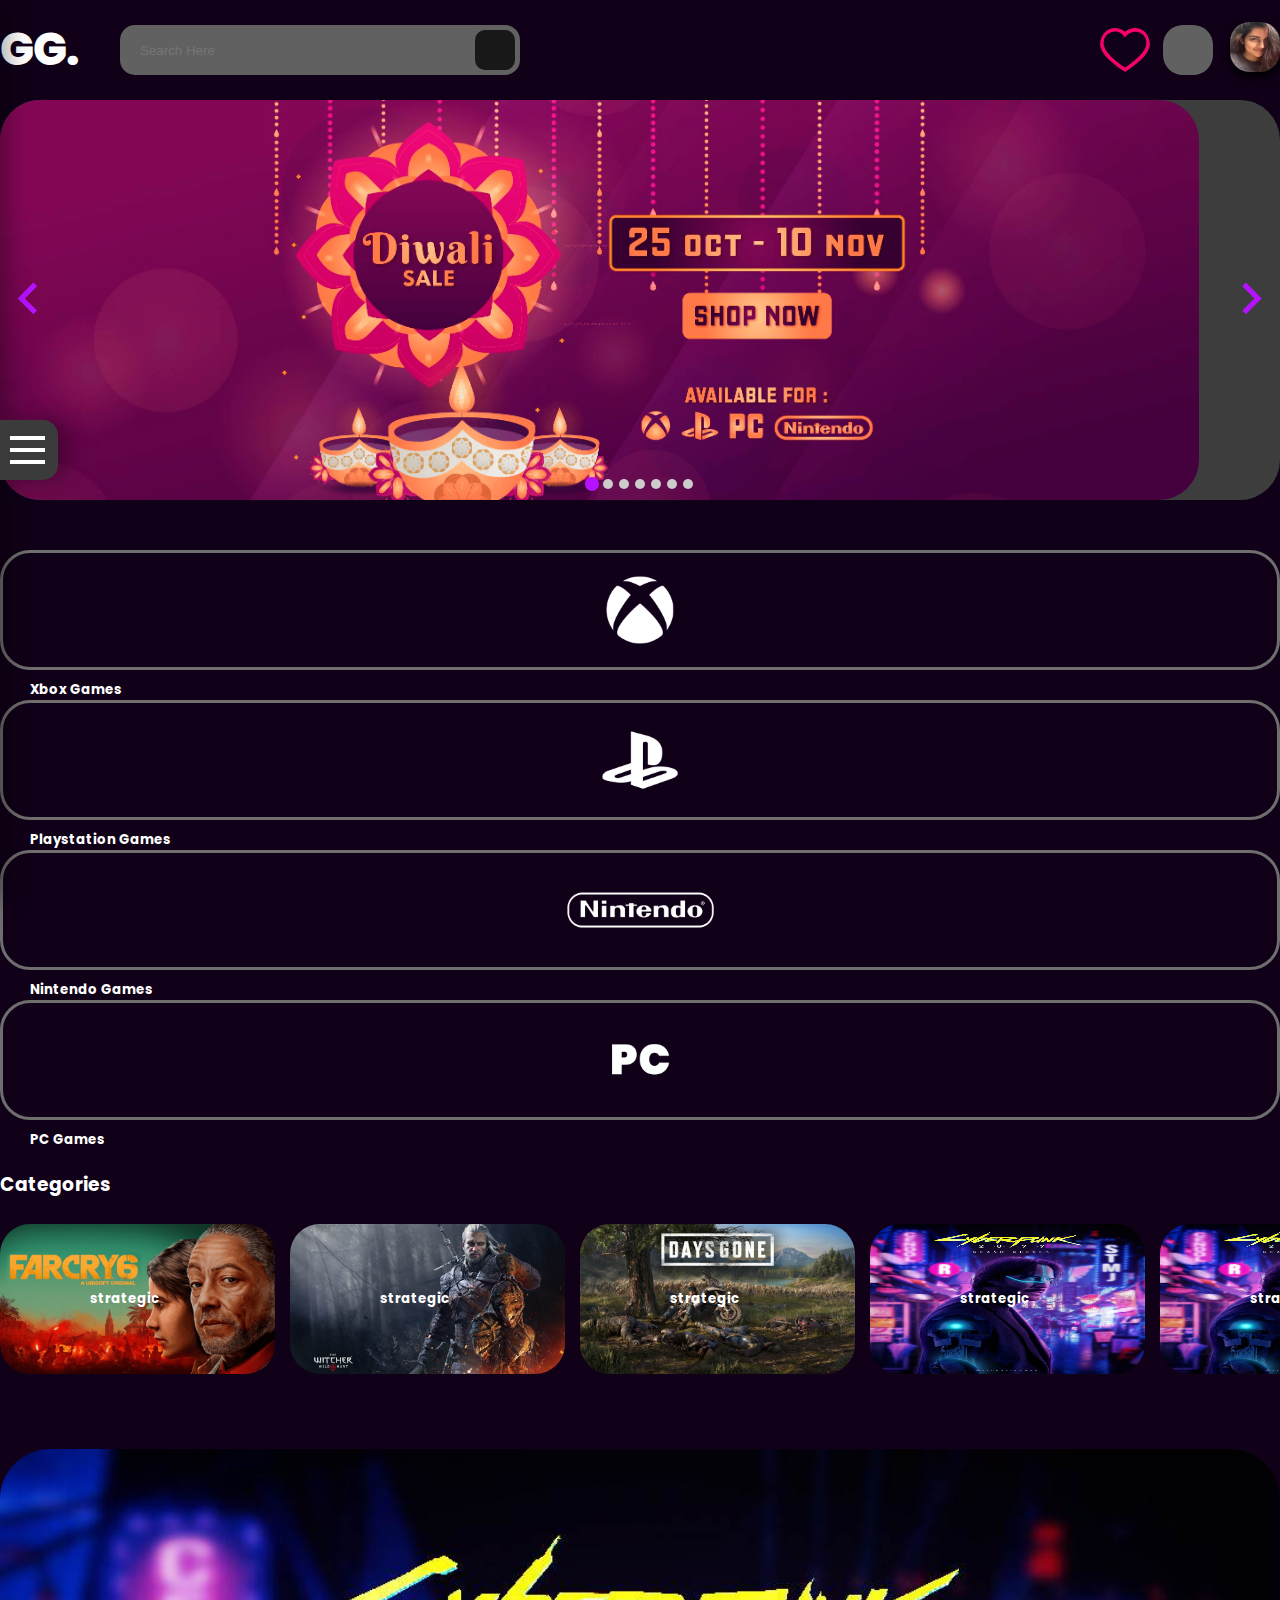
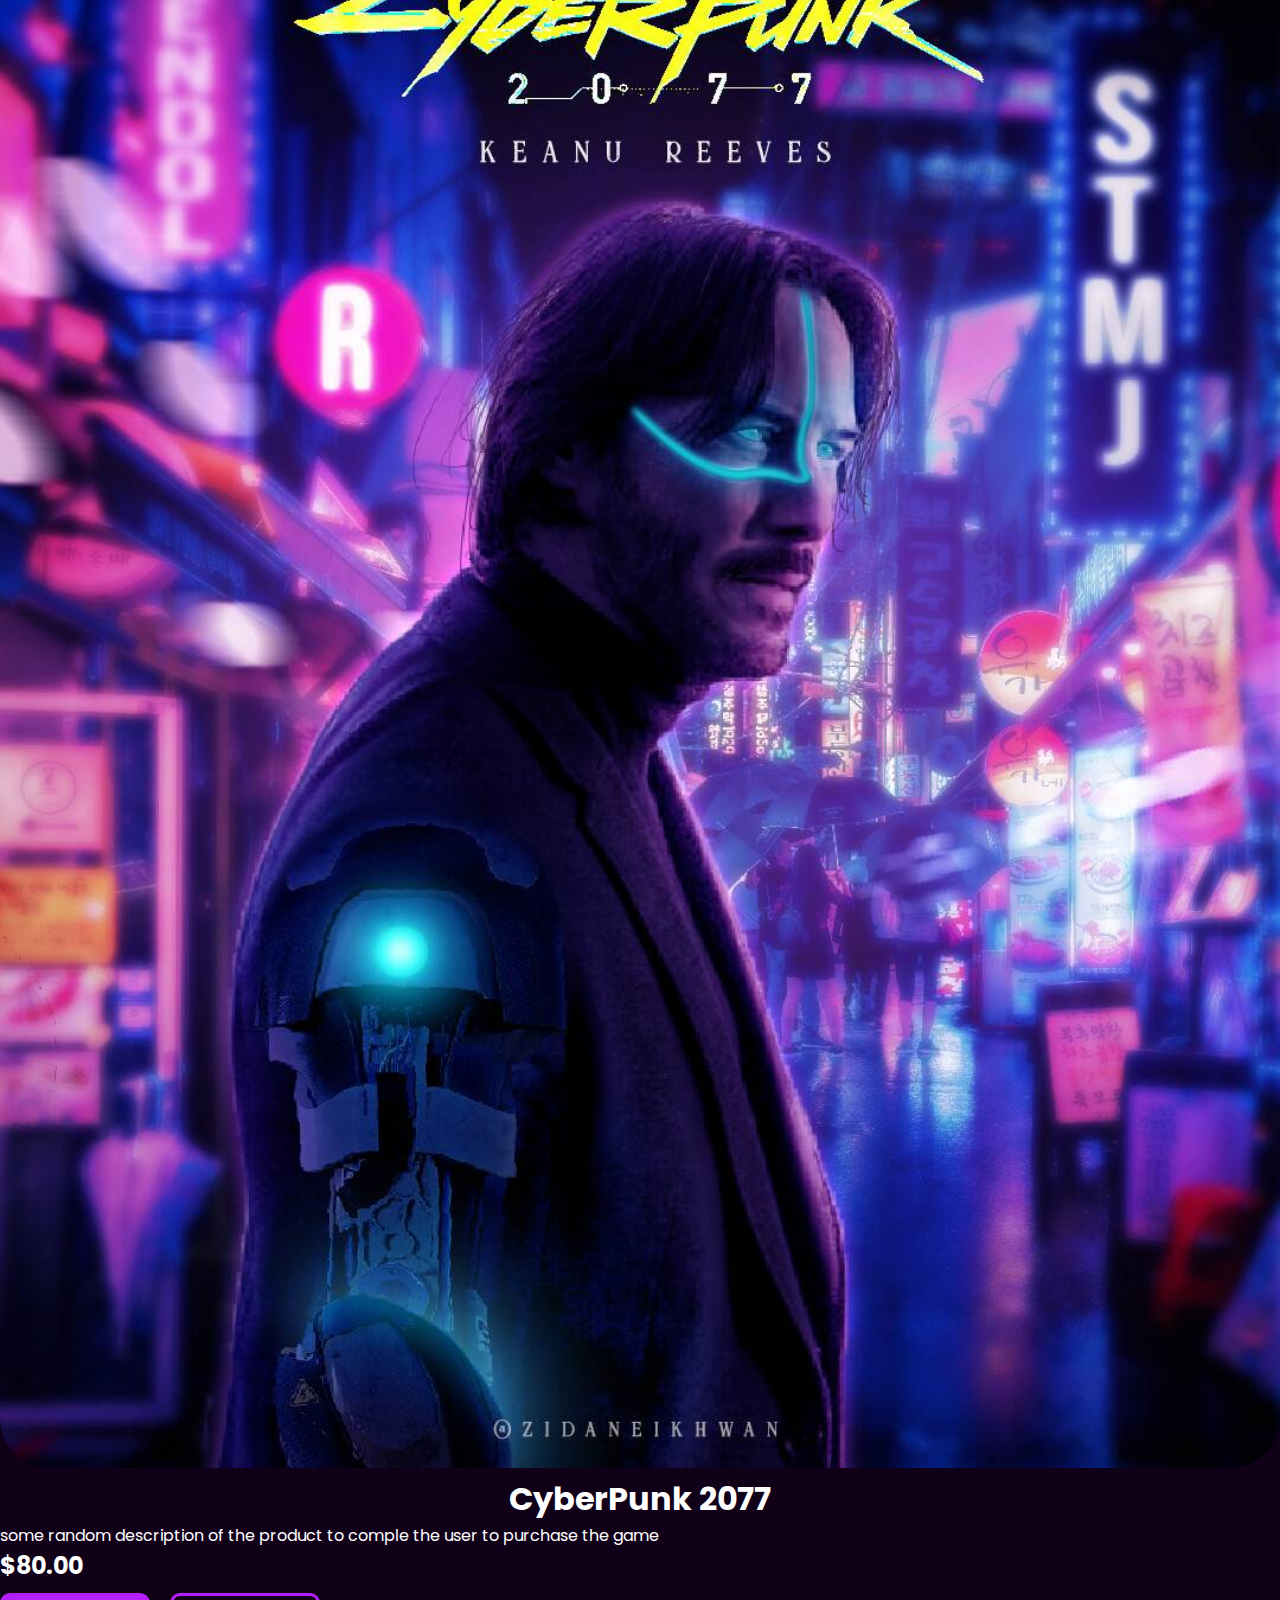
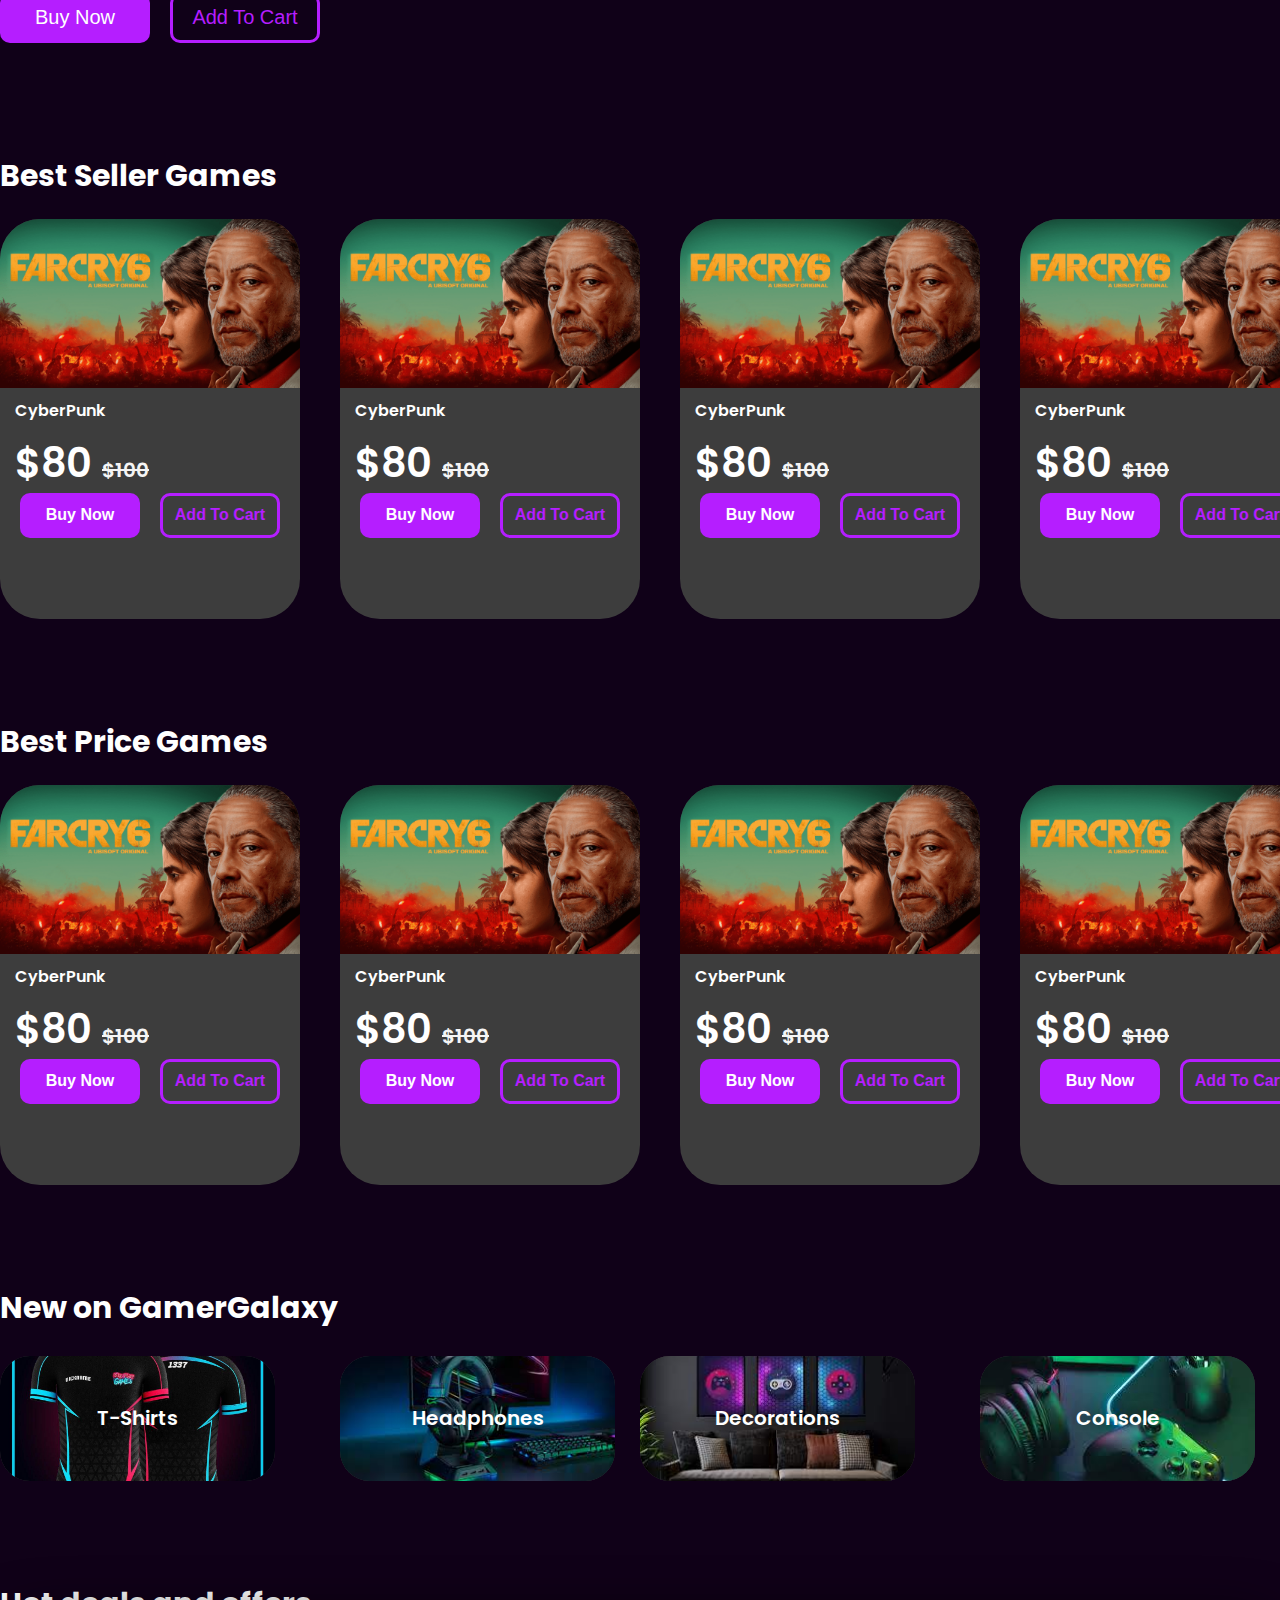
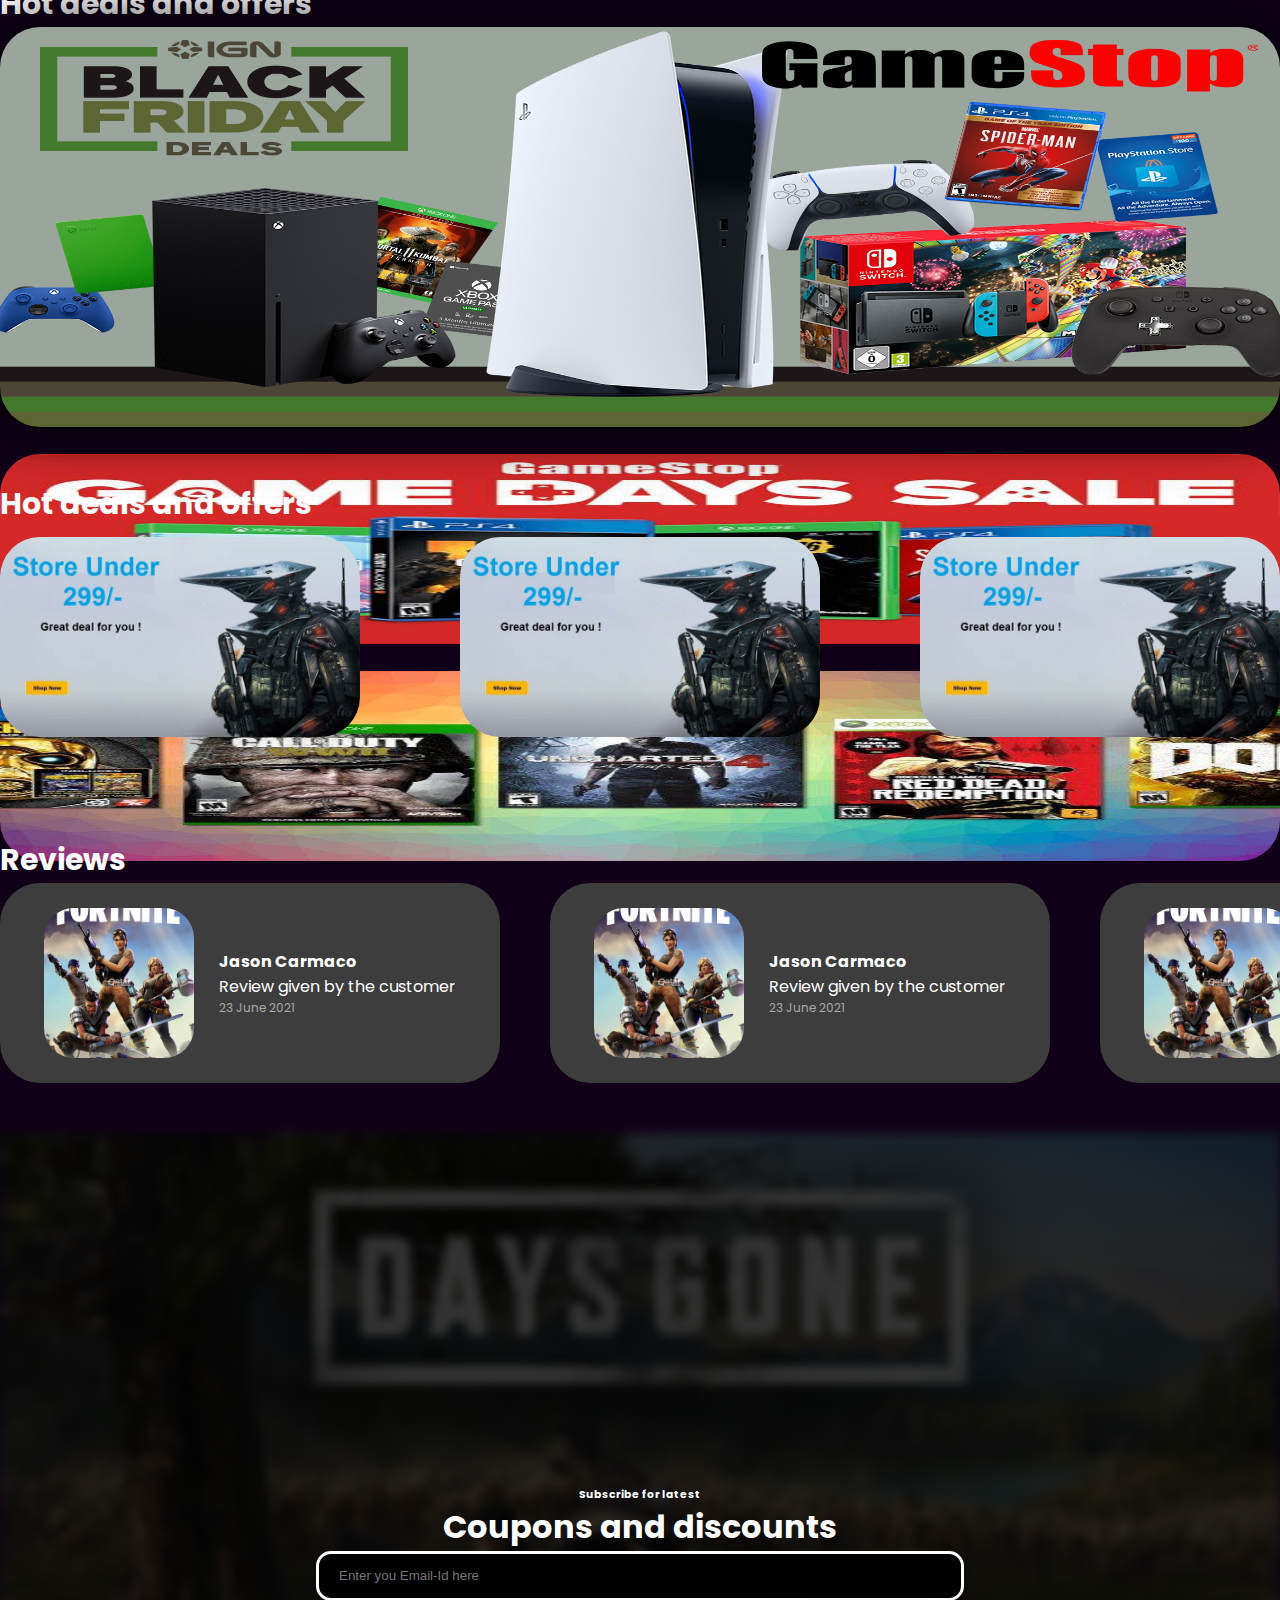
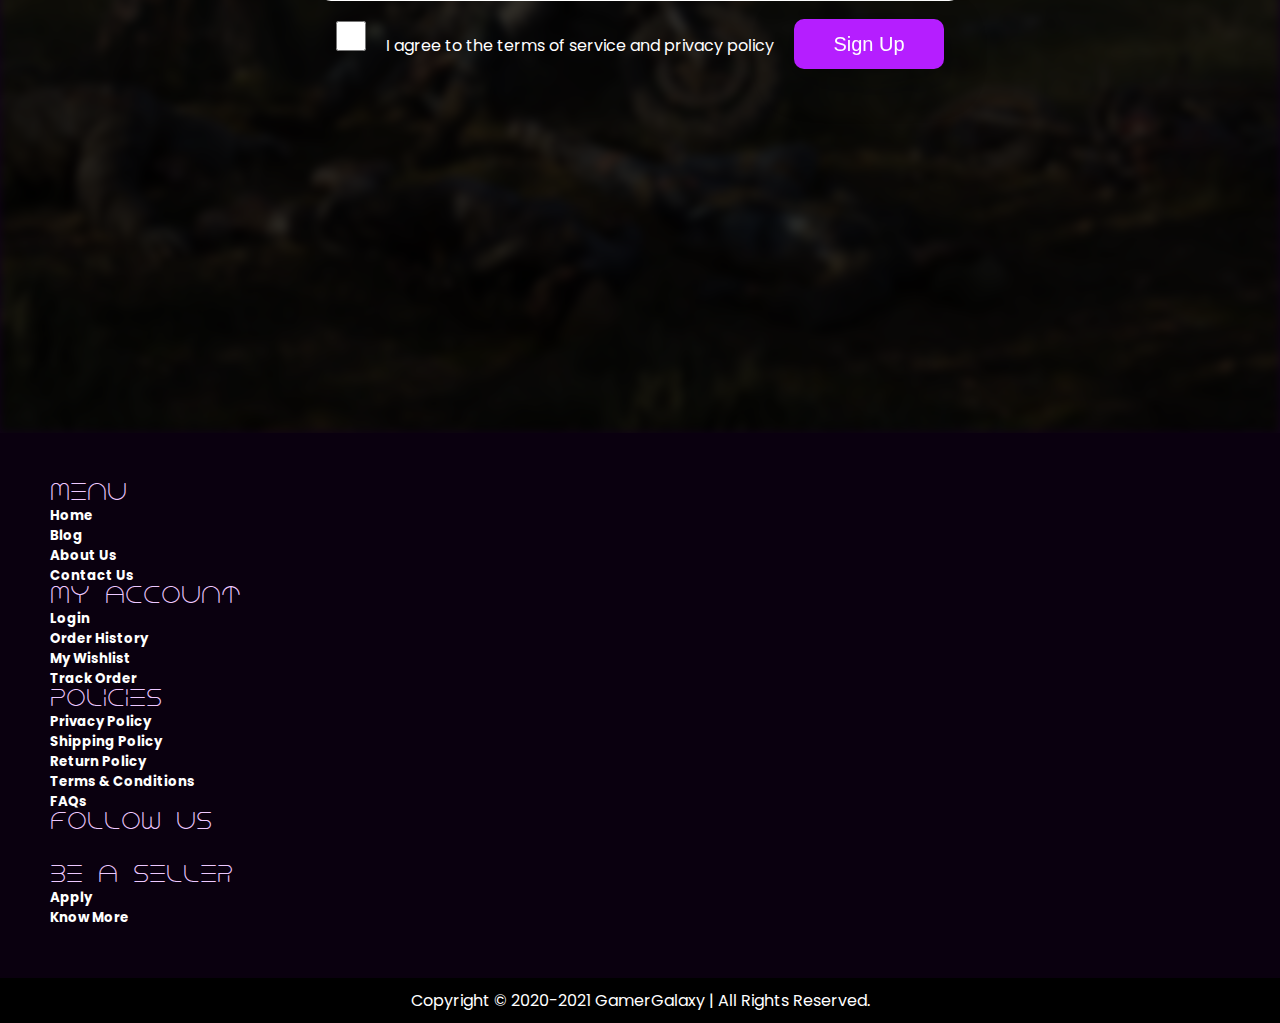
==== commit 9c5a4a30: "Update index.html" ====
--- a/index.html
+++ b/index.html
@@ -156,6 +156,24 @@
                 </div>
             </li>    
 		
+		<li class="splide__slide">
+                <div class="container">
+                    <div class="banner">
+                   
+                        <img src="public/images/console/gta5/tshirt.jpg" alt="the witcher" class="banner-bg">
+                    </div>
+                </div>
+            </li>    
+		
+		<li class="splide__slide">
+                <div class="container">
+                    <div class="banner">
+                   
+                        <img src="public/images/console/gta5/game-offer.jpg" alt="the witcher" class="banner-bg">
+                    </div>
+                </div>
+            </li>    
+		
 		
         </ul>
     </div>
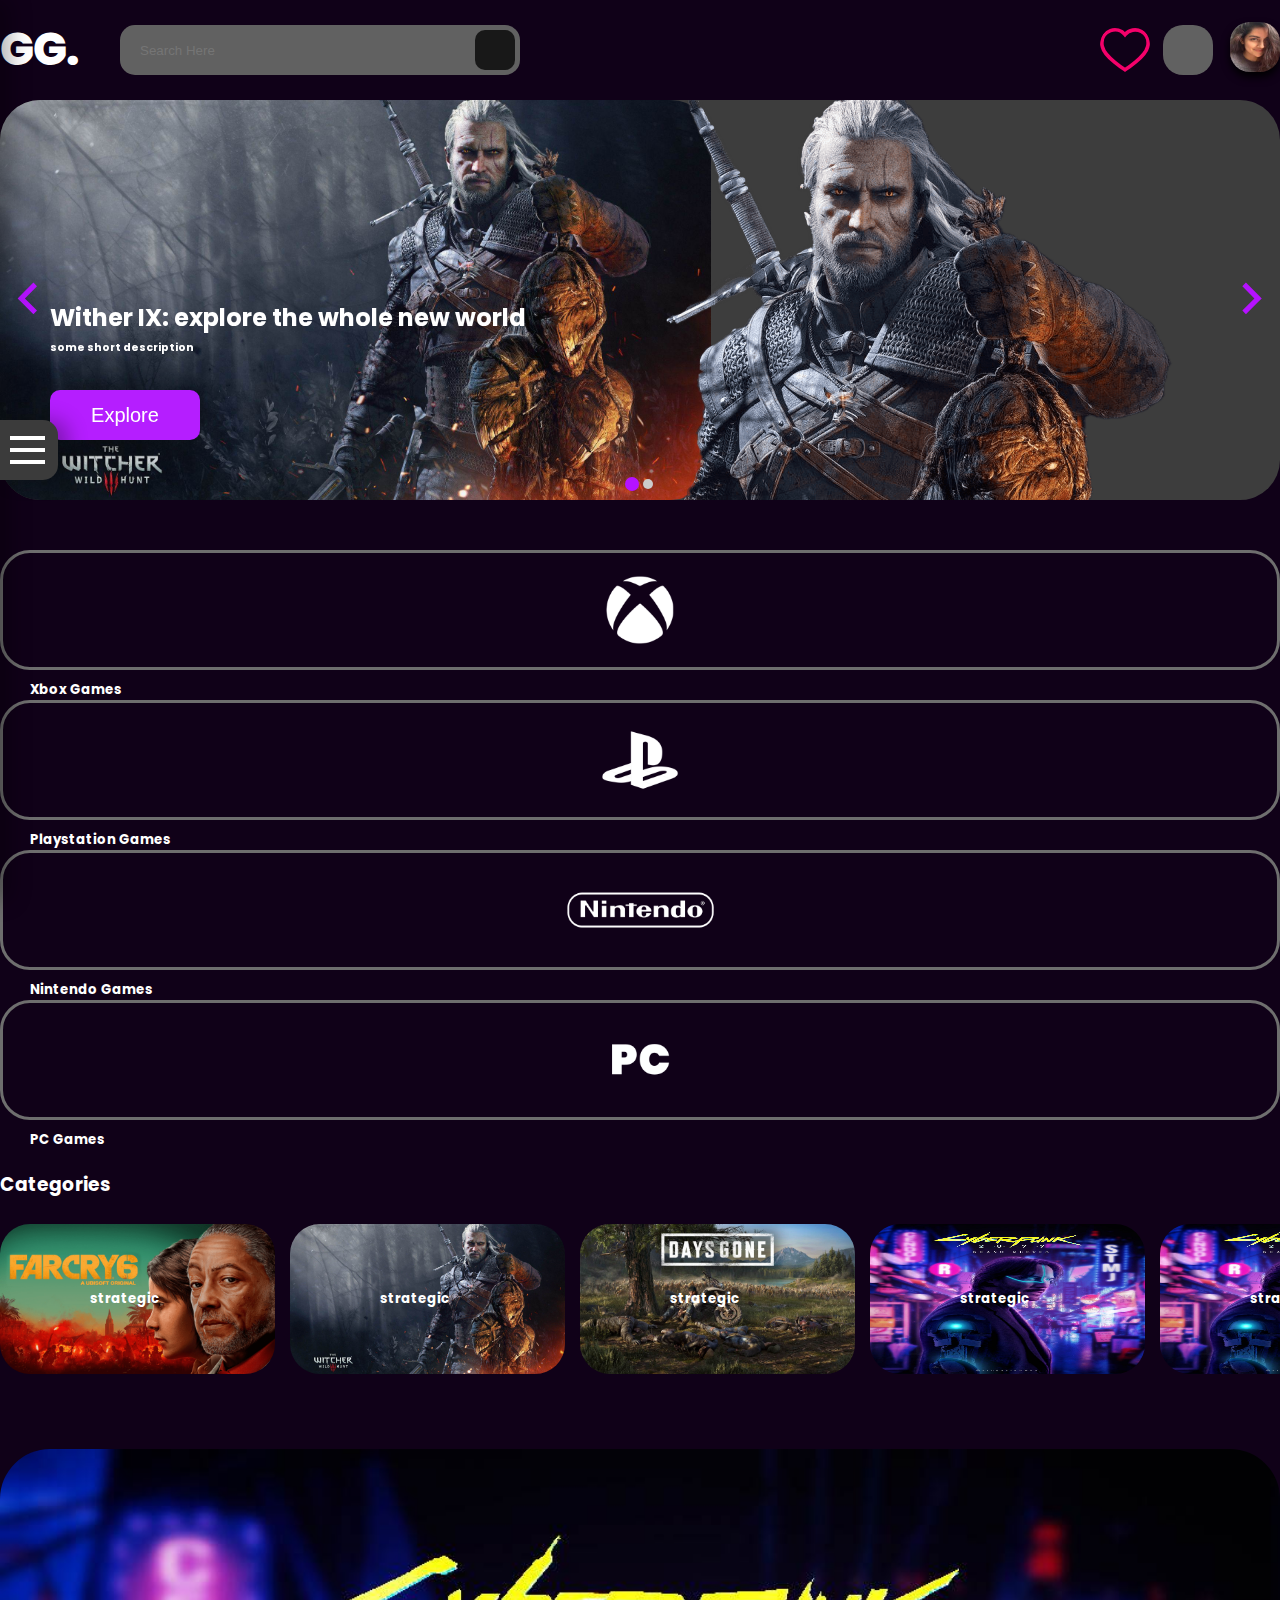
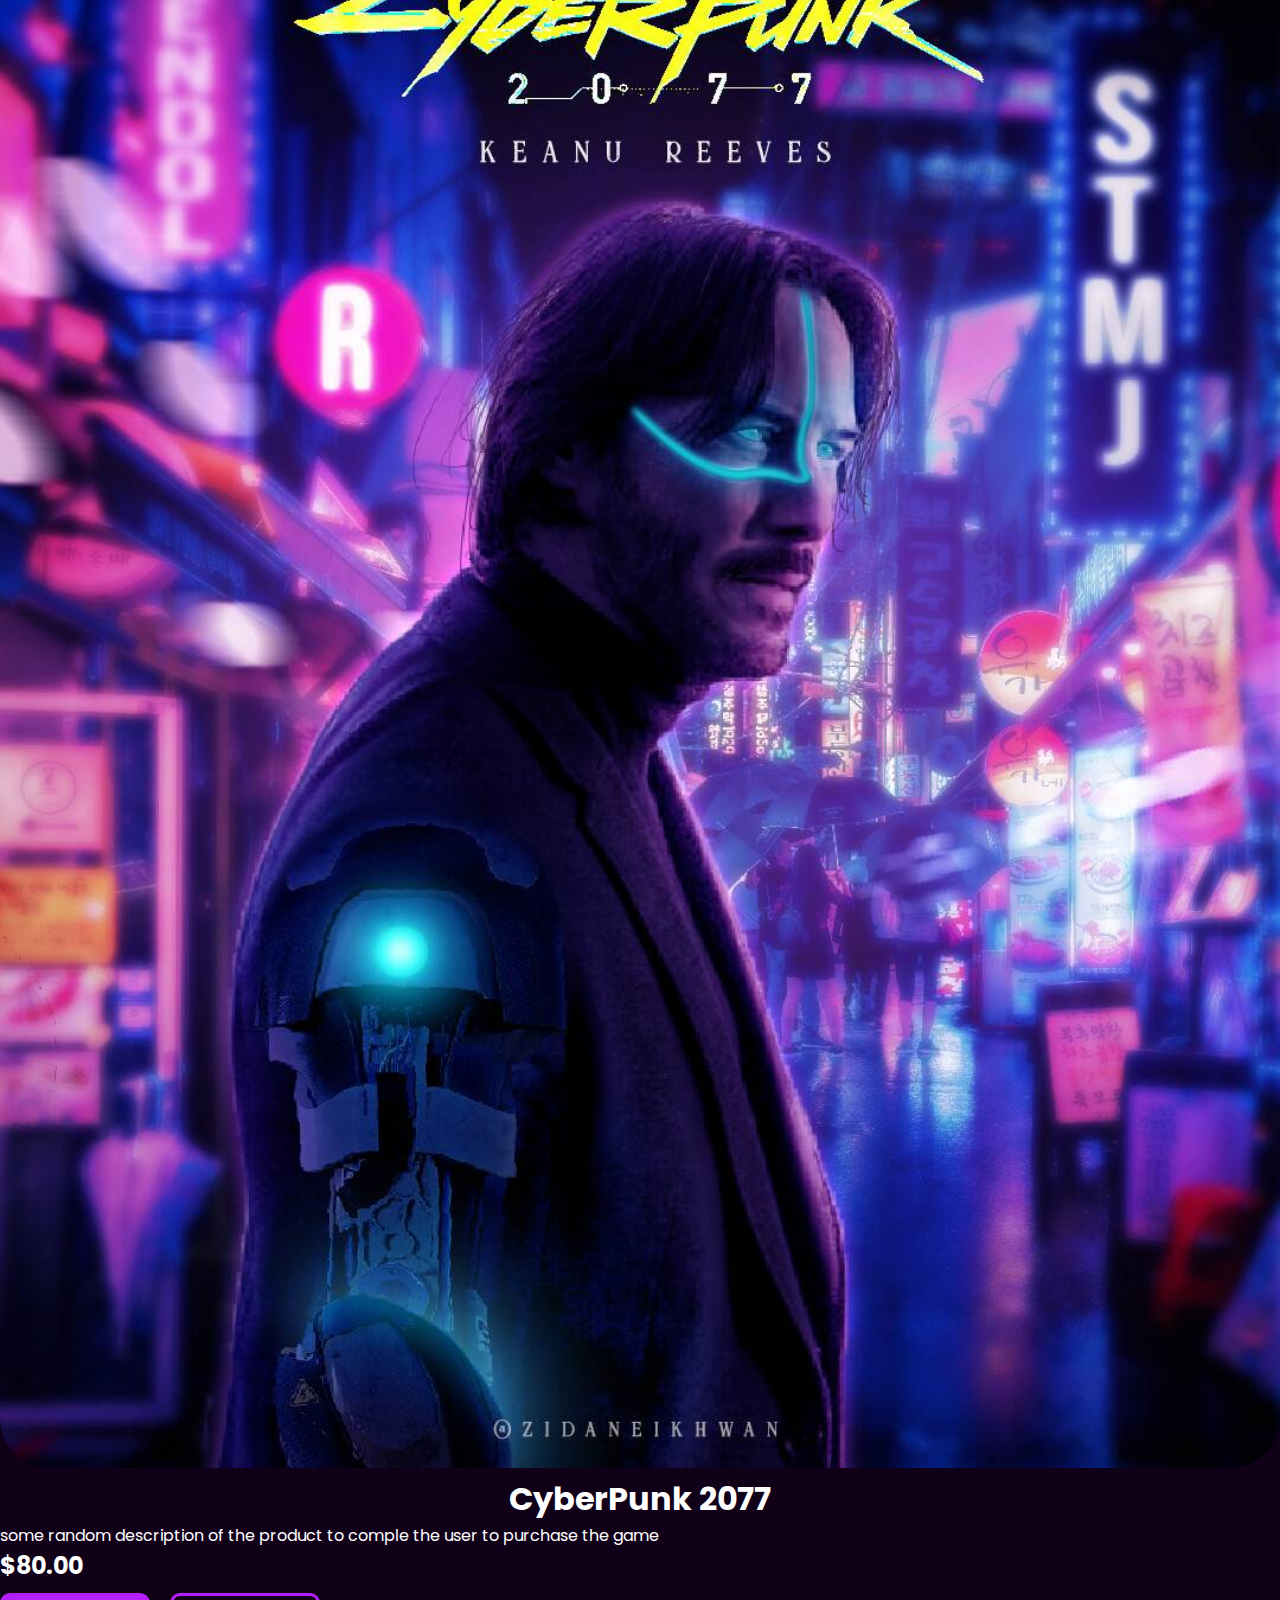
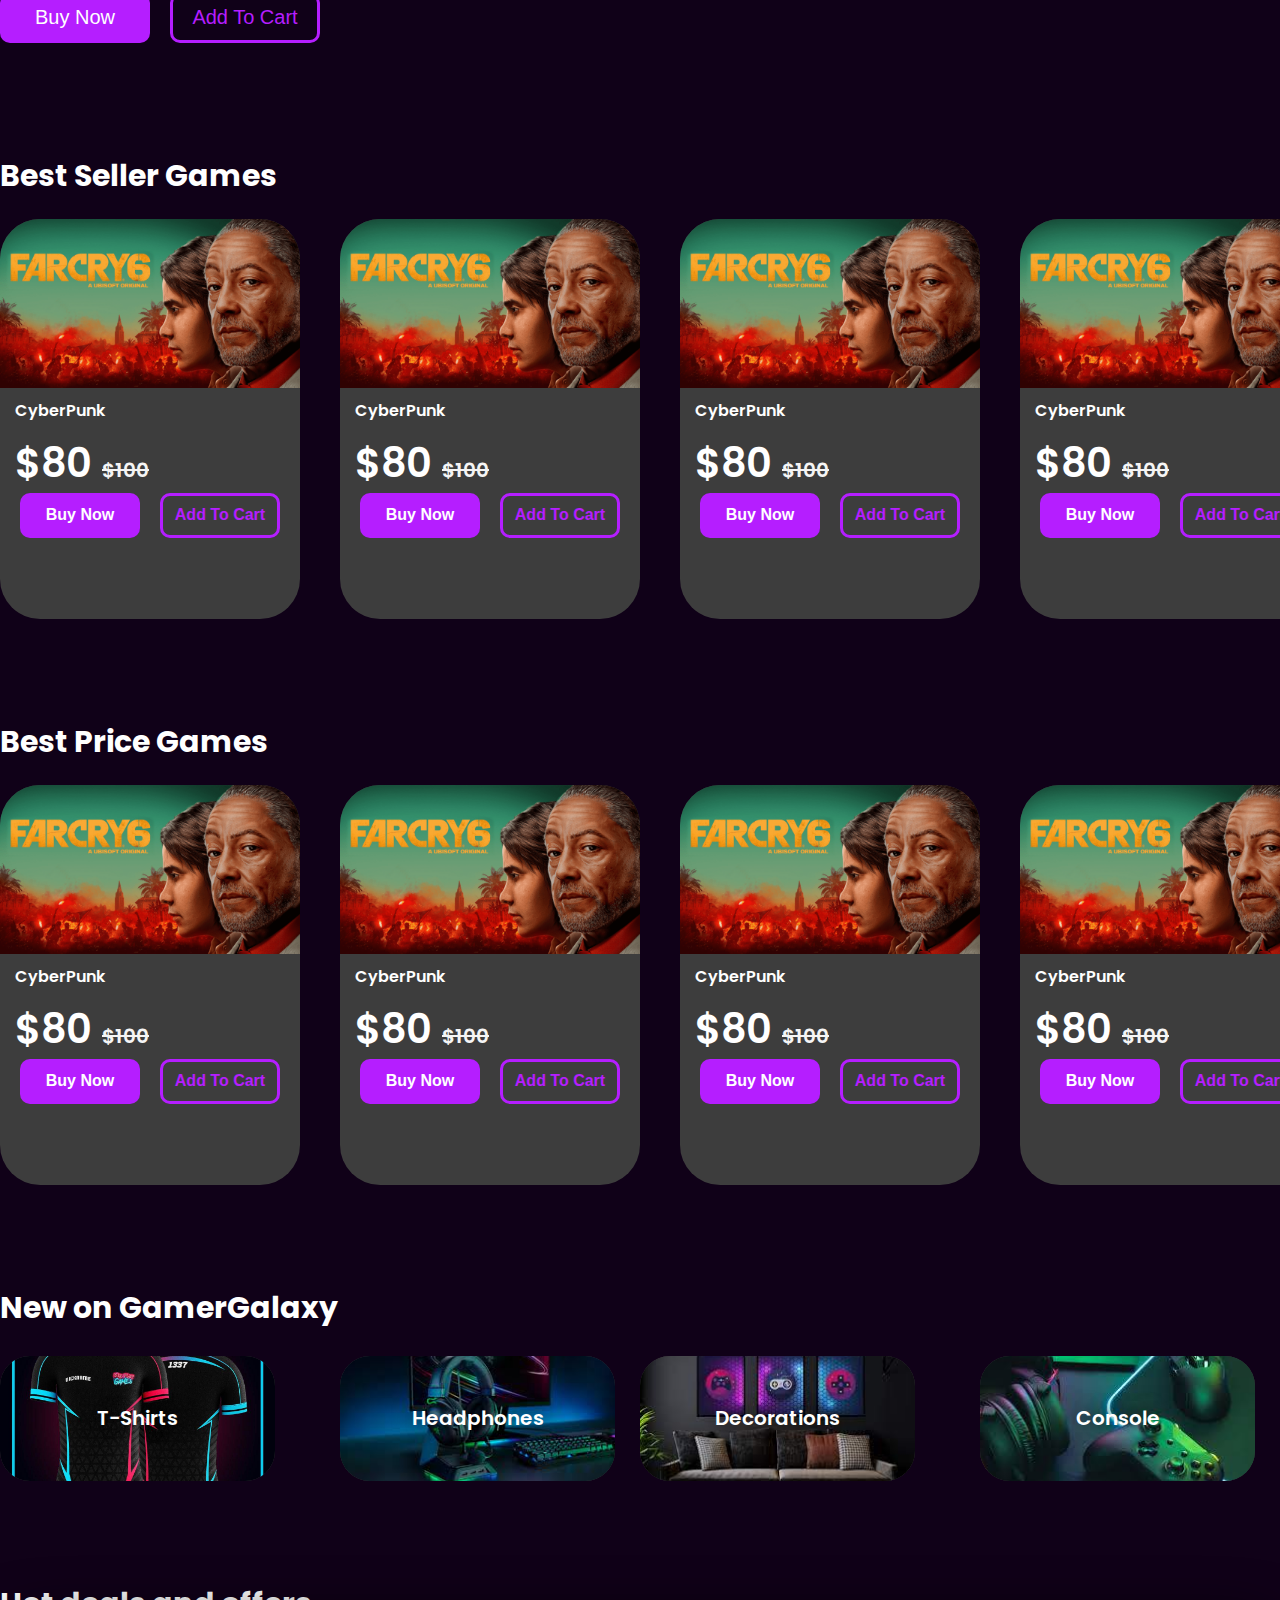
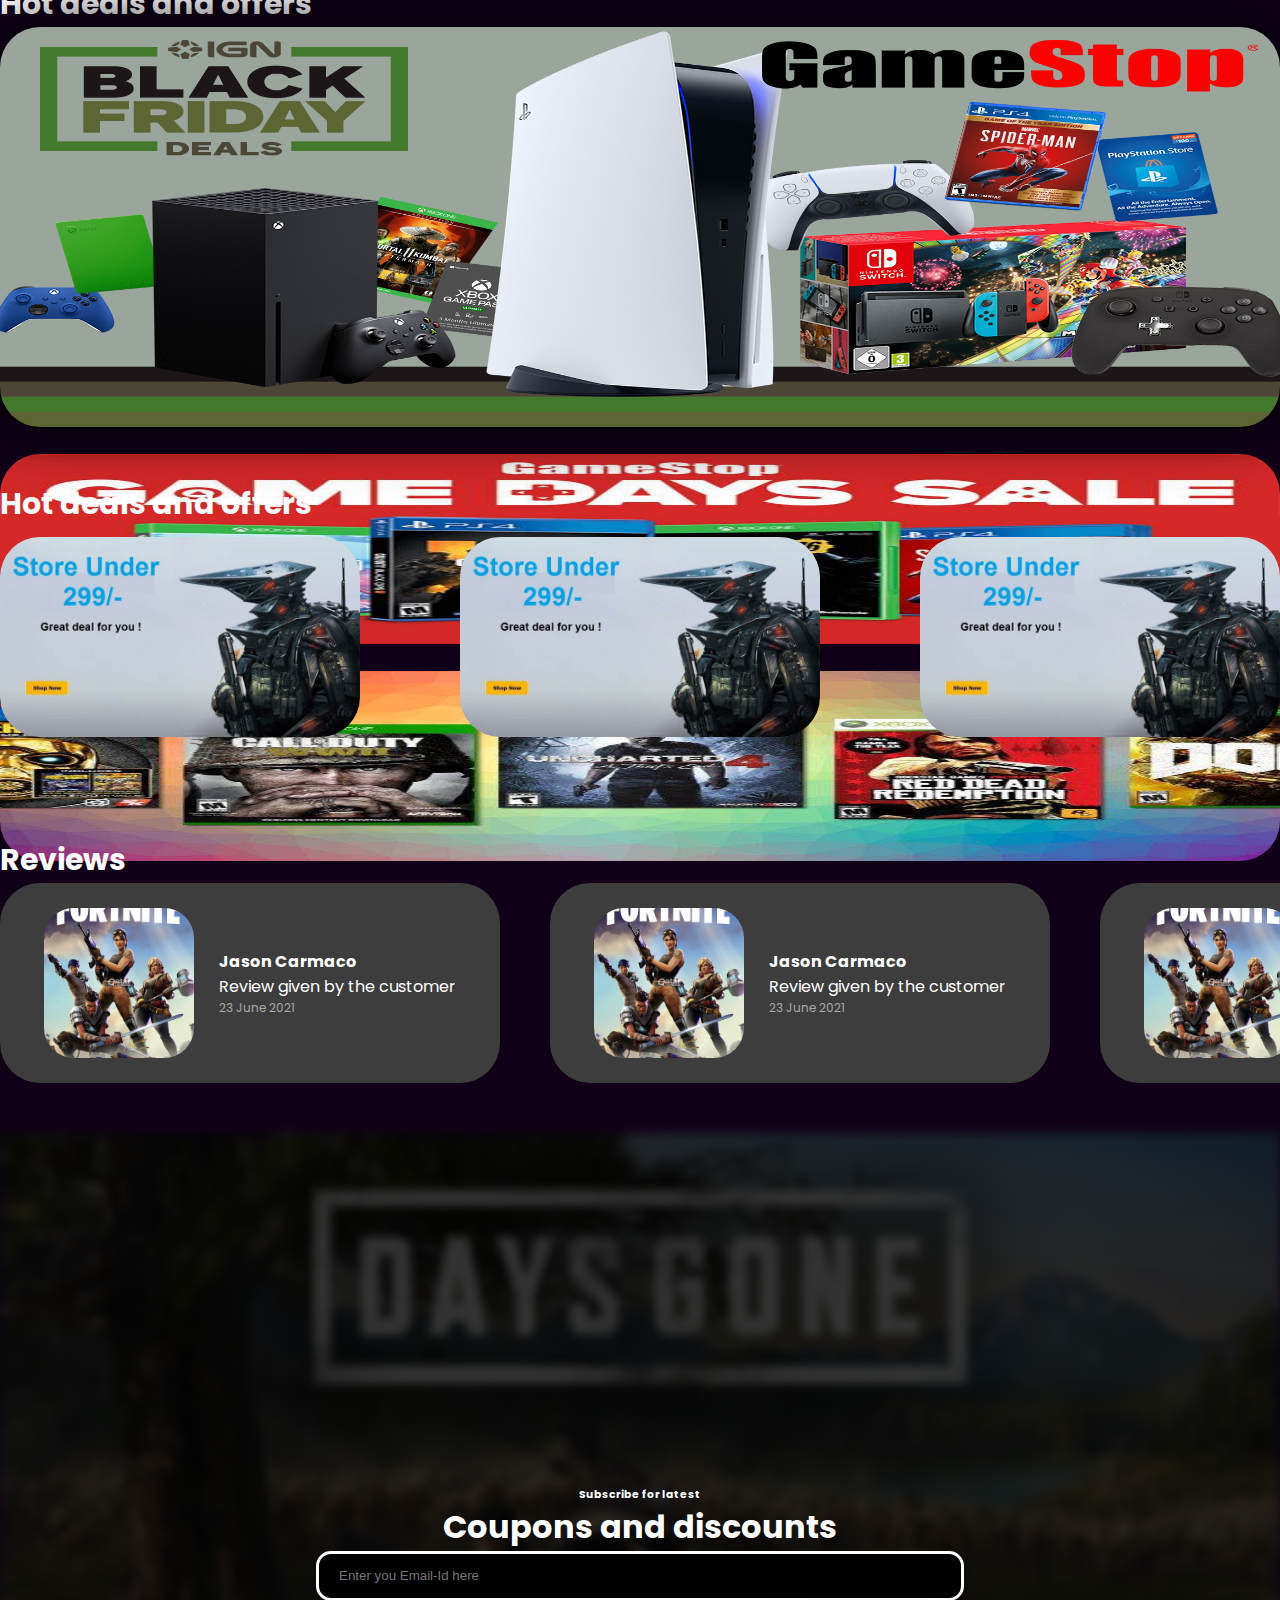
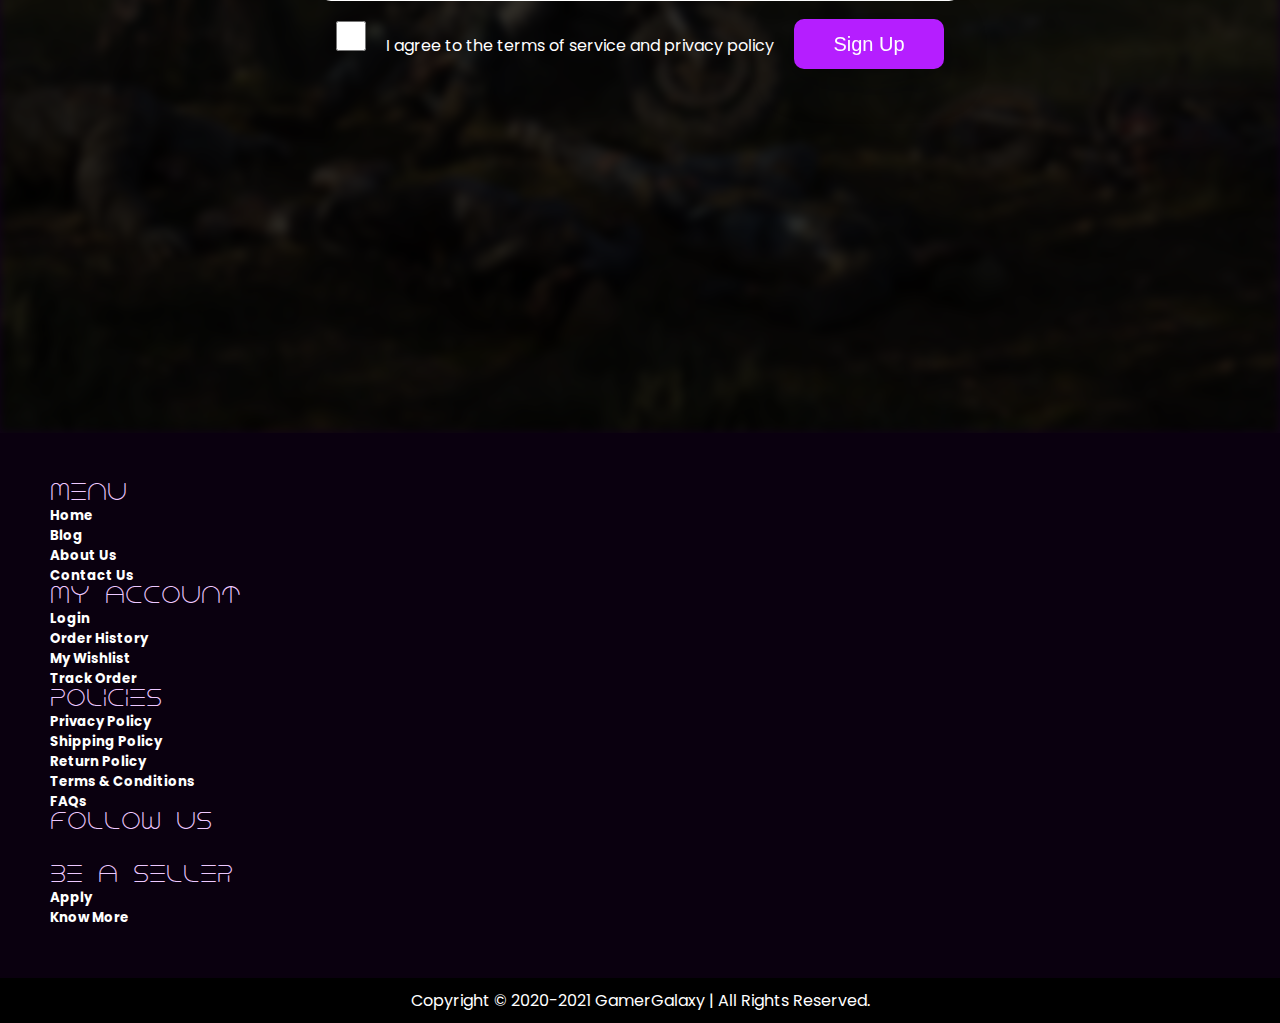
==== commit 27fd5f27: "Update index.html" ====
--- a/index.html
+++ b/index.html
@@ -87,94 +87,34 @@
 <div class="splide">
     <div class="splide__track">
         <ul class="splide__list">
-
             <li class="splide__slide">
                 <div class="container">
                     <div class="banner">
-                        <img src="public/images/console/diwali/front.png" alt="the witcher png" class="banner-png front">
-                        <img src="public/images/console/diwali/left.png" alt="the witcher png" class="banner-png left">
-                        <img src="public/images/console/diwali/right.png" alt="the witcher png" class="banner-png right">
-                        <img src="public/images/console/diwali/bg1.jpg" alt="the witcher" class="banner-bg">
-                        <!-- 
-                        
-                            <h2 class="banner-heading"> Wither IX: explore the whole new world</h2>
+                        <img src="public\images\witcher.png" alt="the witcher png" class="banner-png">
+                        <img src="public\images\withcer bg.jpg" alt="the witcher" class="banner-bg">
+                        <h2 class="banner-heading">Wither IX: explore the whole new world</h2>
                         <h6 class="banner-description">some short description</h6>
                         <a href="#">
                             <button class="solid-btn banner-btn-pos" type="button">Explore</button>
-                        </a> 
-                        -->
+                        </a>
                     </div>
                 </div>
             </li>
-
 
             <li class="splide__slide">
                 <div class="container">
                     <div class="banner">
-                        <img src="public/images/console/frycry6/front.png" alt="the witcher png" class="banner-png front">
-                        <img src="public/images/console/frycry6/left.png" alt="the witcher png" class="banner-png left">
-                        <img src="public/images/console/frycry6/right.png" alt="the witcher png" class="banner-png right">
-                        <img src="public/images/console/frycry6/bg1.jpg" alt="the witcher" class="banner-bg">
-                        <!-- 
-                        
-                            <h2 class="banner-heading"> Wither IX: explore the whole new world</h2>
+                        <img src="public\images\far-cry-6.png" alt="the witcher png" class="banner-png">
+                        <img src="public\images\far-cry-6-listing.png" alt="the witcher" class="banner-bg">
+                        <h2 class="banner-heading">Wither IX: explore the whole new world</h2>
                         <h6 class="banner-description">some short description</h6>
                         <a href="#">
                             <button class="solid-btn banner-btn-pos" type="button">Explore</button>
-                        </a> 
-                        -->
+                        </a>
                     </div>
                 </div>
             </li>
-
-            <li class="splide__slide">
-                <div class="container">
-                    <div class="banner">
-                        <img src="public/images/console/gta5/BESTPRICE.png" alt="the witcher png" class="best-price ">
-                        <img src="public/images/console/gta5/front.png" alt="the witcher png" class="banner-png front">
-                        <img src="public/images/console/gta5/left.png" alt="the witcher png" class="banner-png left">
-                        <img src="public/images/console/gta5/right.png" alt="the witcher png" class="banner-png right">
-                        <img src="public/images/console/gta5/background.jpg" alt="the witcher" class="banner-bg">
-                    </div>
-                </div>
-            </li> 
-		
-		<li class="splide__slide">
-                <div class="container">
-                    <div class="banner">
-                   
-                        <img src="public/images/console/gta5/fifa.jpg" alt="the witcher" class="banner-bg">
-                    </div>
-                </div>
-            </li>  
-		<li class="splide__slide">
-                <div class="container">
-                    <div class="banner">
-                   
-                        <img src="public/images/console/gta5/giftcard.jpg" alt="the witcher" class="banner-bg">
-                    </div>
-                </div>
-            </li>    
-		
-		<li class="splide__slide">
-                <div class="container">
-                    <div class="banner">
-                   
-                        <img src="public/images/console/gta5/tshirt.jpg" alt="the witcher" class="banner-bg">
-                    </div>
-                </div>
-            </li>    
-		
-		<li class="splide__slide">
-                <div class="container">
-                    <div class="banner">
-                   
-                        <img src="public/images/console/gta5/game-offer.jpg" alt="the witcher" class="banner-bg">
-                    </div>
-                </div>
-            </li>    
-		
-		
+            
         </ul>
     </div>
 </div>
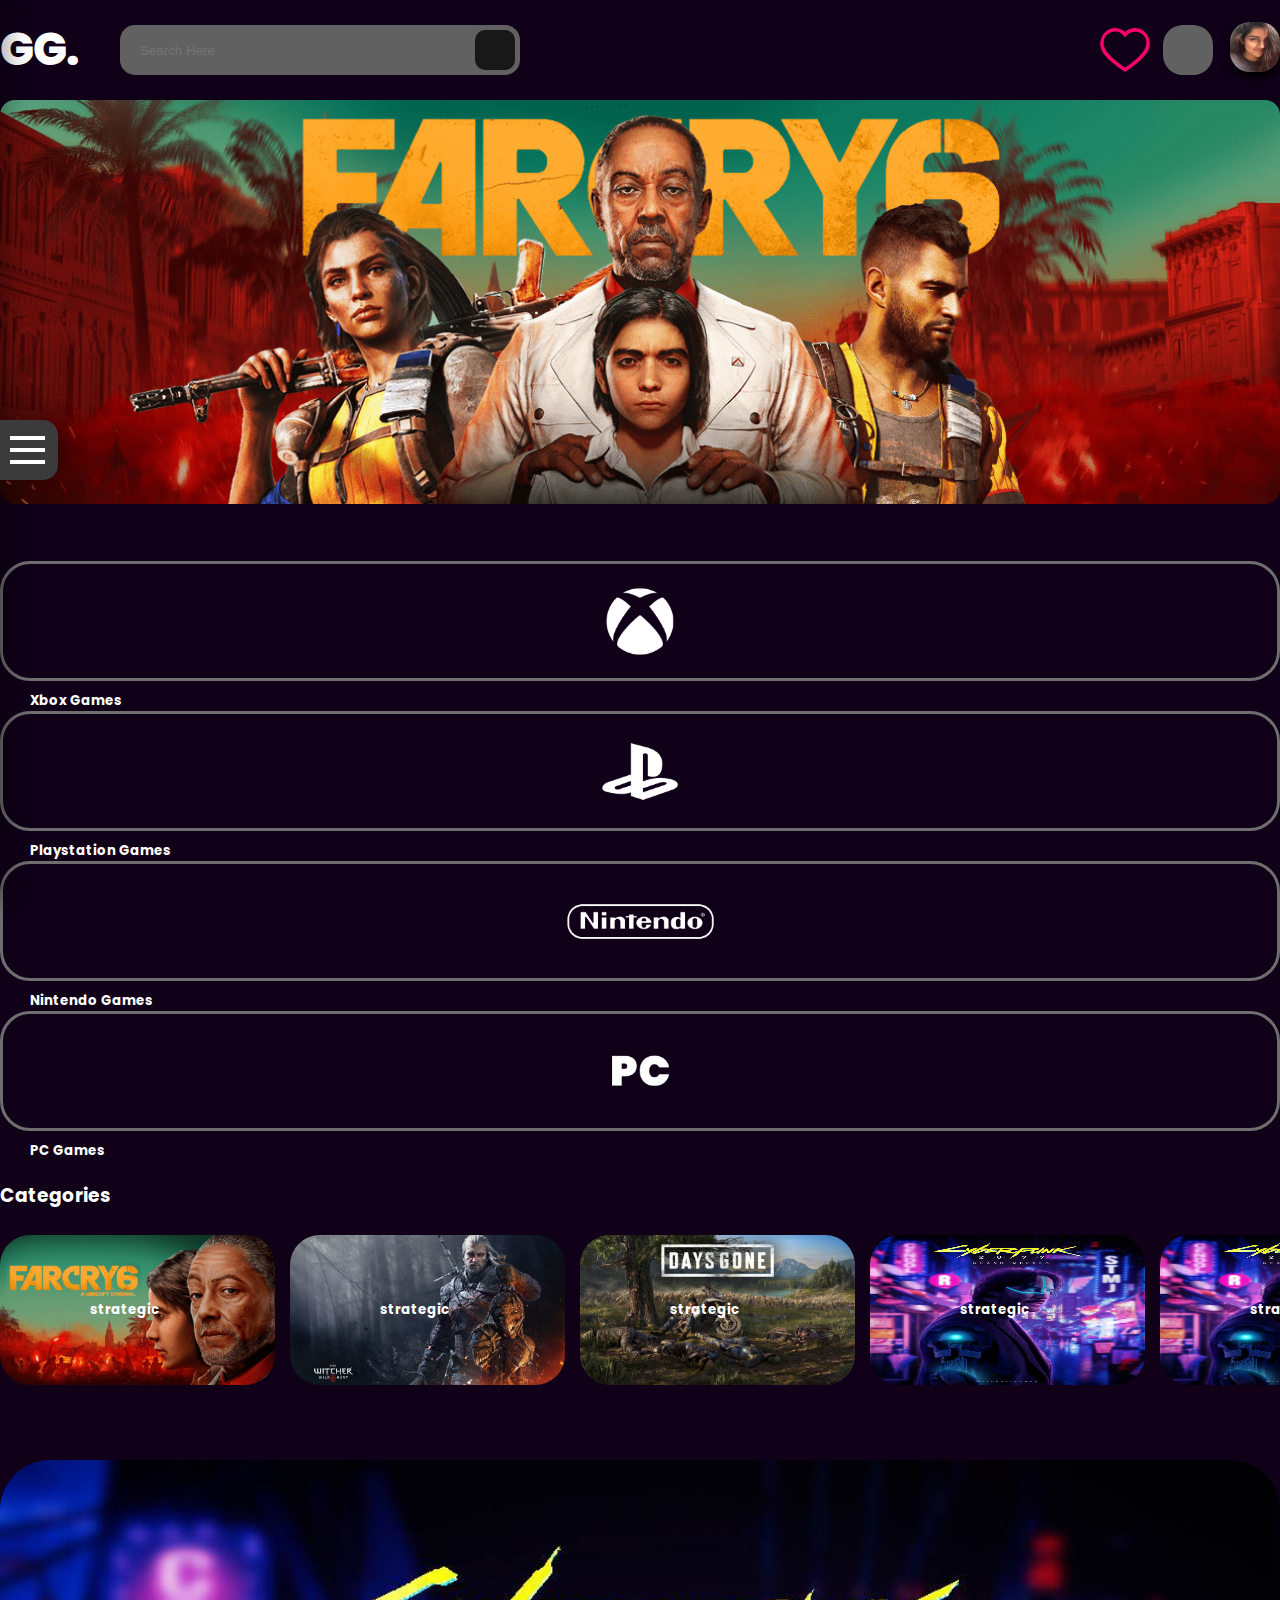
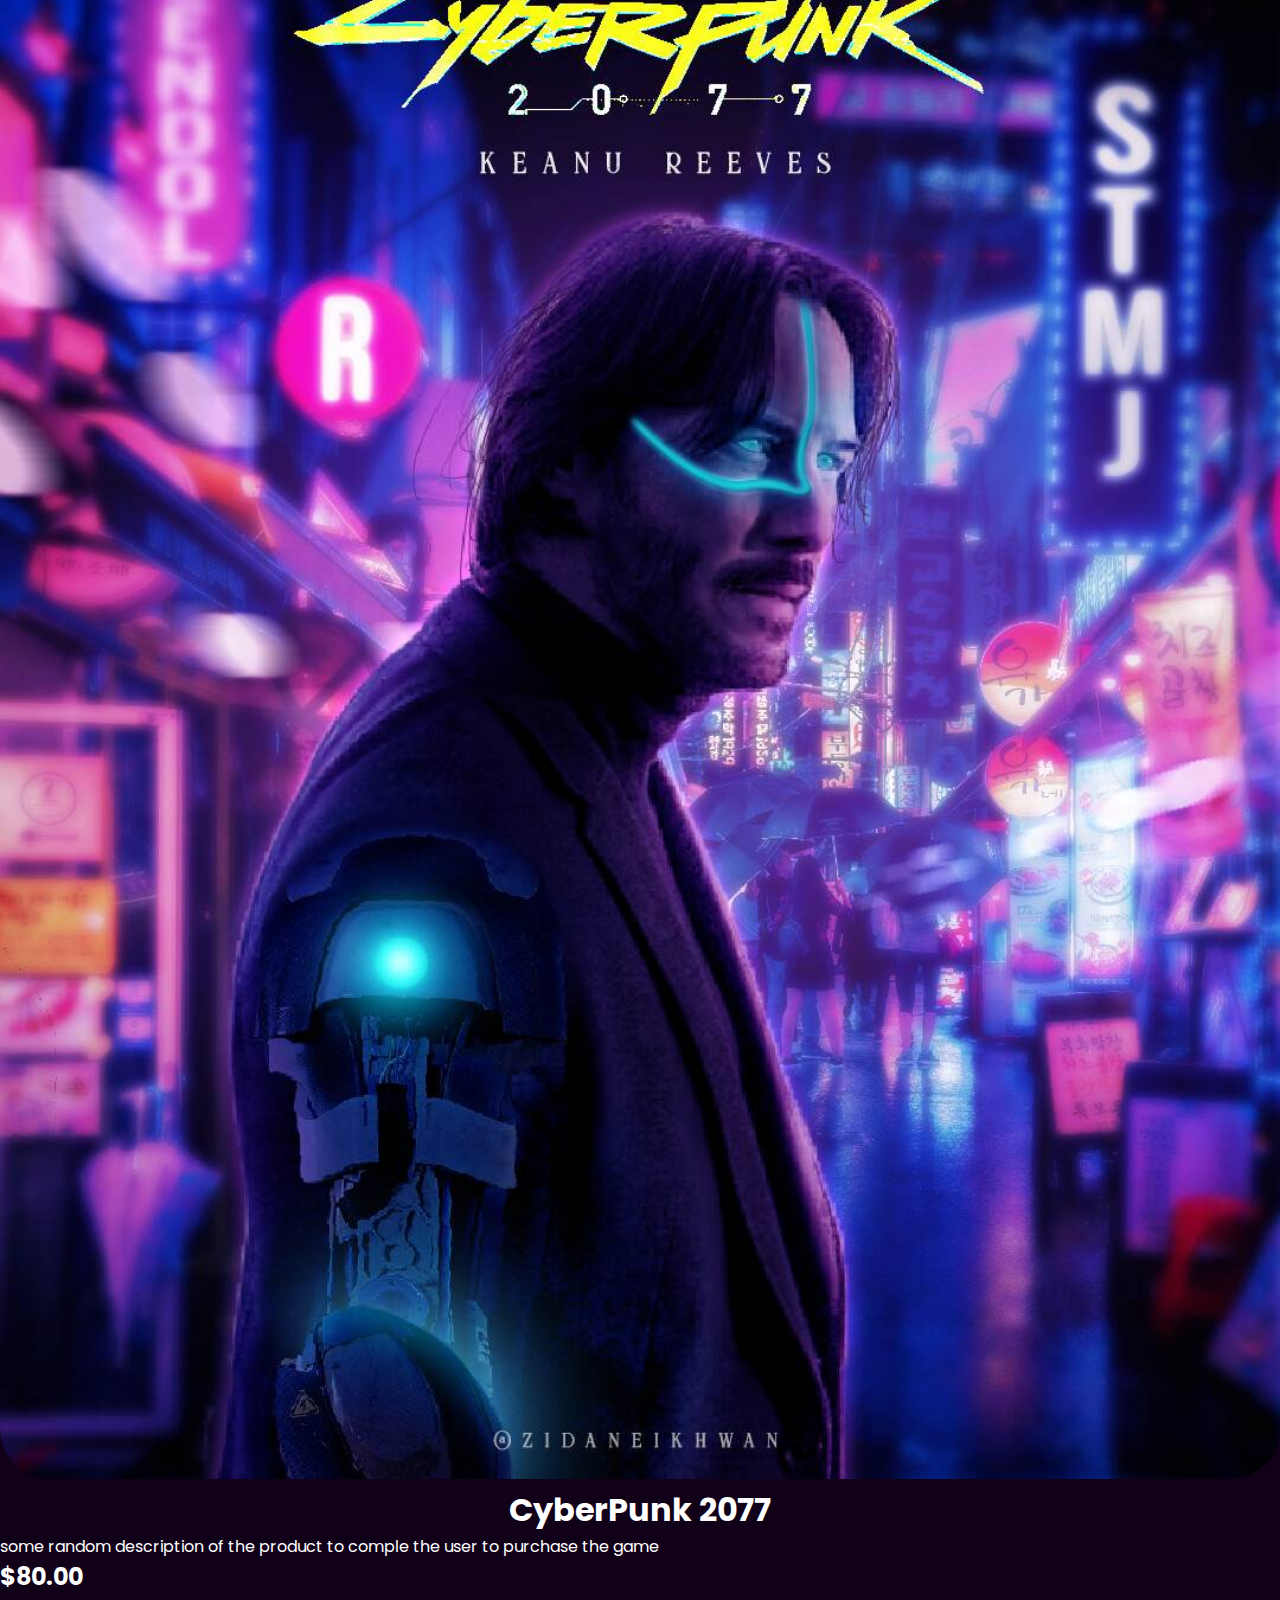
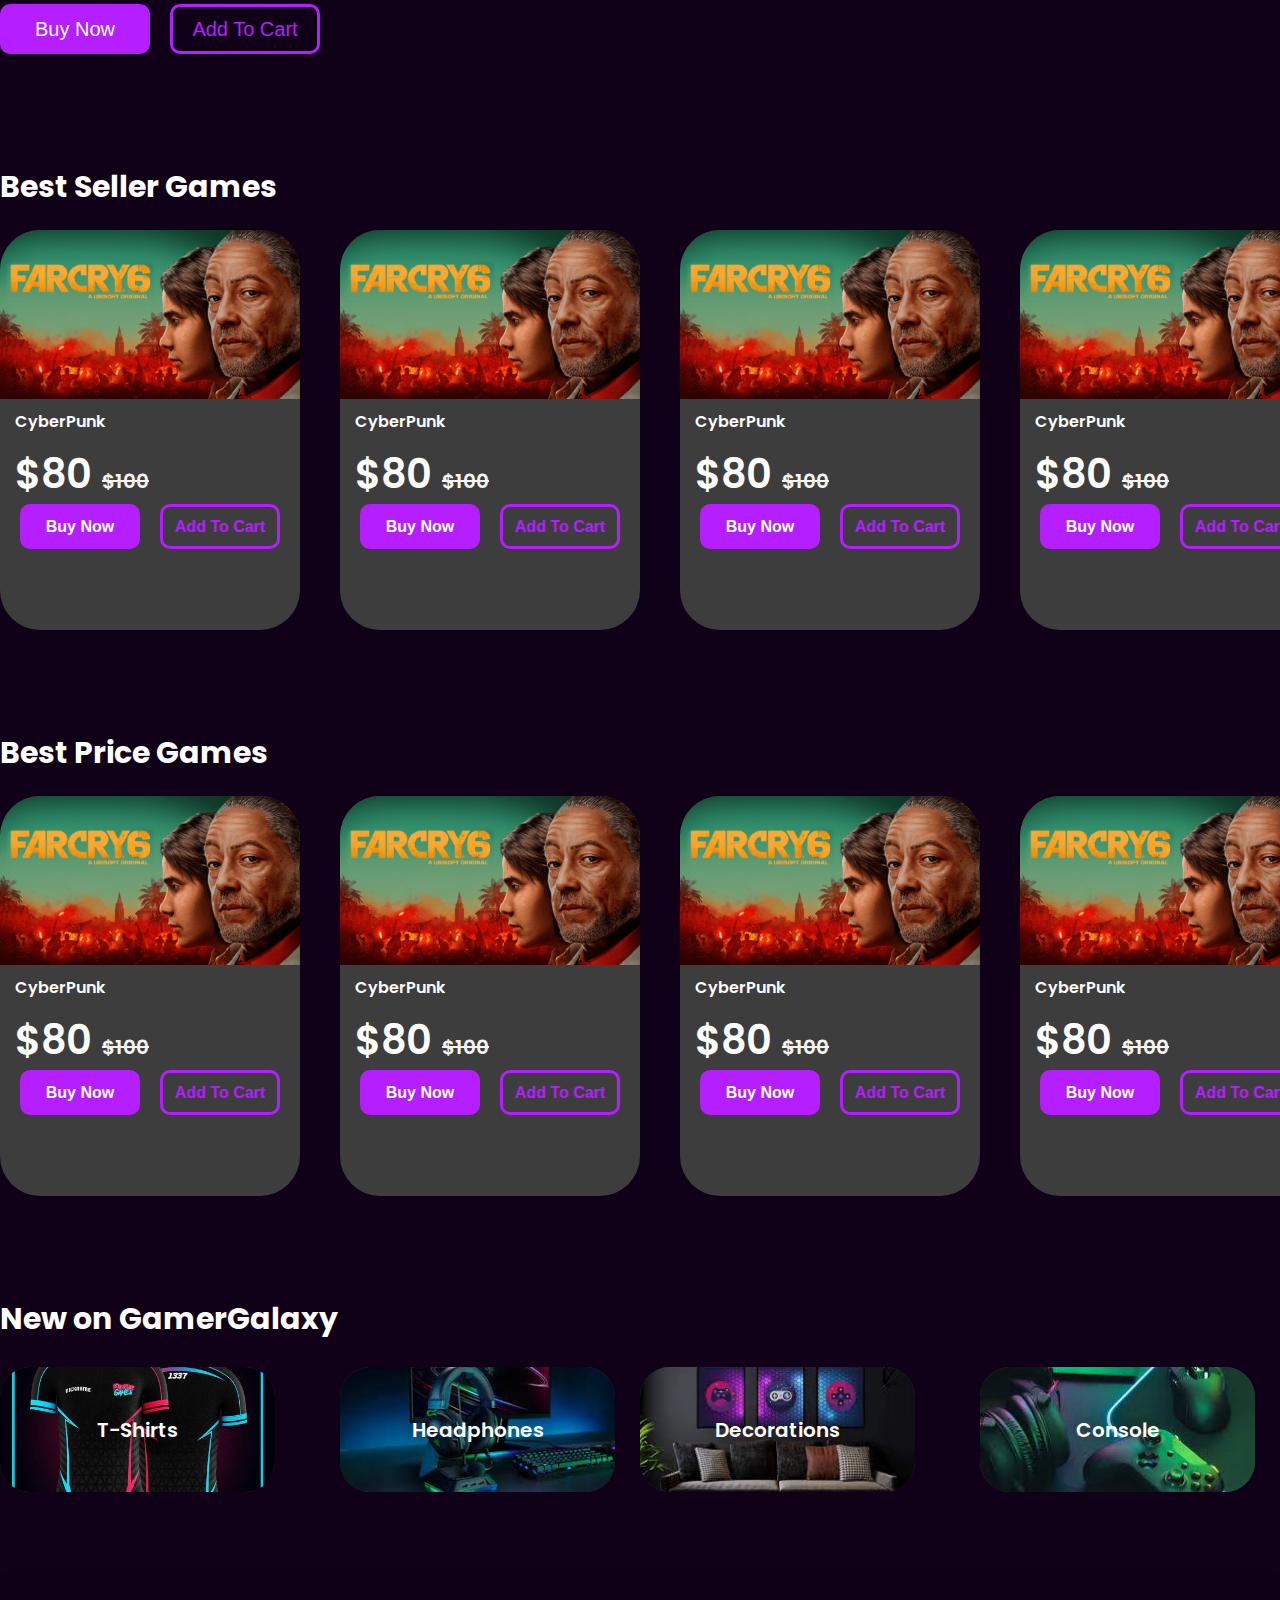
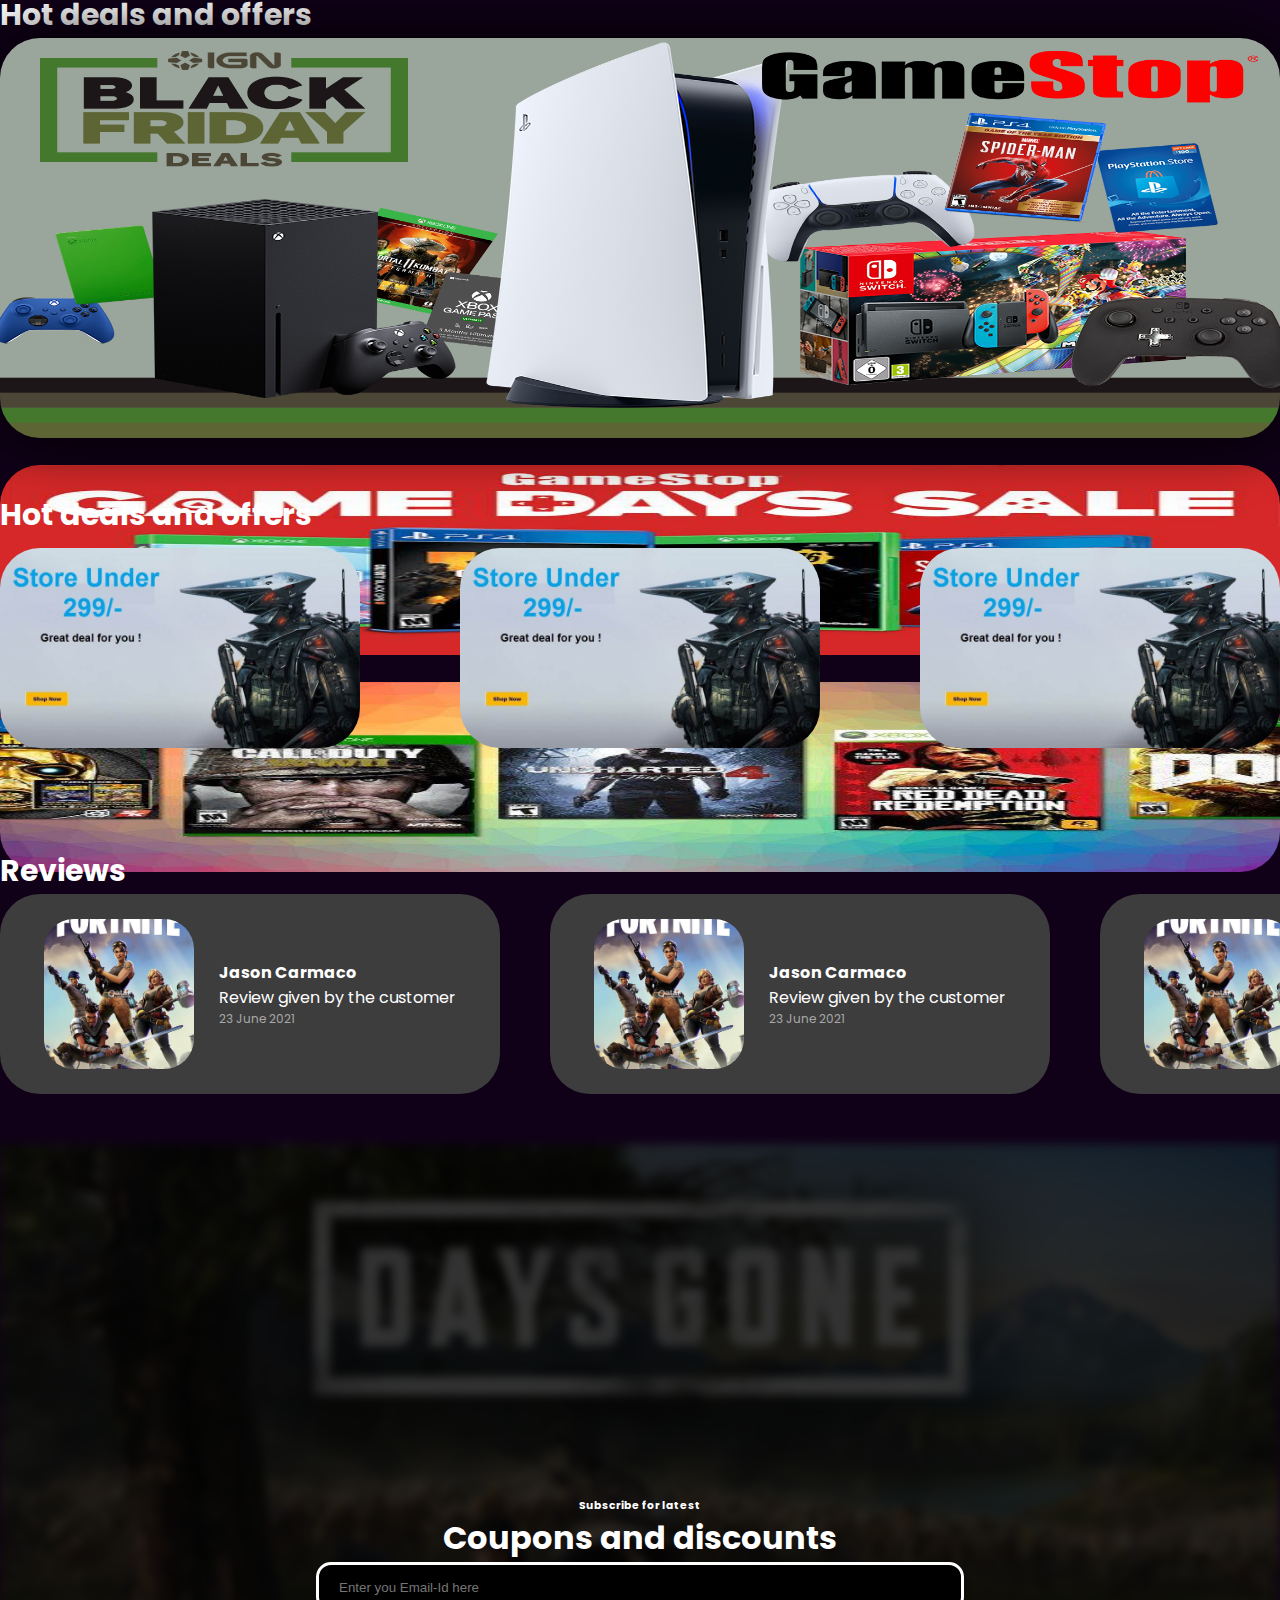
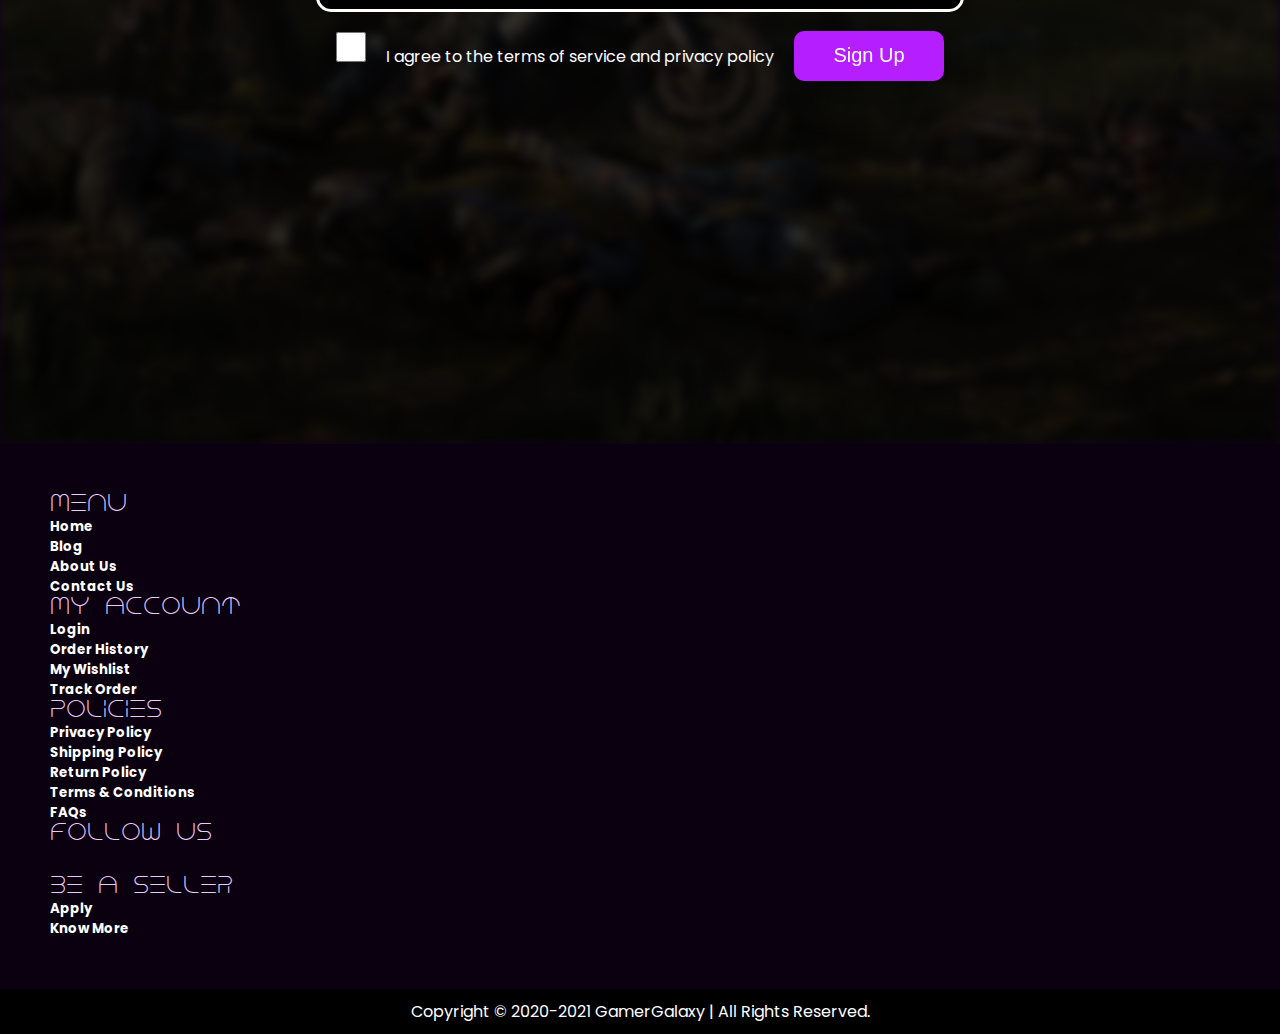
==== commit 83e2777f: "Update index.html" ====
--- a/index.html
+++ b/index.html
@@ -23,7 +23,17 @@
 
     <!-- FONT AWESOME ICONS -->
     <link rel="stylesheet" href="https://cdnjs.cloudflare.com/ajax/libs/font-awesome/5.15.3/css/all.min.css" integrity="sha512-iBBXm8fW90+nuLcSKlbmrPcLa0OT92xO1BIsZ+ywDWZCvqsWgccV3gFoRBv0z+8dLJgyAHIhR35VZc2oM/gI1w==" crossorigin="anonymous" referrerpolicy="no-referrer" />
-    
+        <style>
+        .hero-image-container {
+            margin: 20px 0;
+        }
+
+        .hero-image {
+            width: 100%;
+            height: auto;
+            border-radius: 15px;
+        }
+    </style>
 </head>
 <body>
 
@@ -84,40 +94,10 @@
 </div>
    
 <!-- BANNER CARAOUSEL-->
-<div class="splide">
-    <div class="splide__track">
-        <ul class="splide__list">
-            <li class="splide__slide">
-                <div class="container">
-                    <div class="banner">
-                        <img src="public\images\witcher.png" alt="the witcher png" class="banner-png">
-                        <img src="public\images\withcer bg.jpg" alt="the witcher" class="banner-bg">
-                        <h2 class="banner-heading">Wither IX: explore the whole new world</h2>
-                        <h6 class="banner-description">some short description</h6>
-                        <a href="#">
-                            <button class="solid-btn banner-btn-pos" type="button">Explore</button>
-                        </a>
-                    </div>
-                </div>
-            </li>
-
-            <li class="splide__slide">
-                <div class="container">
-                    <div class="banner">
-                        <img src="public\images\far-cry-6.png" alt="the witcher png" class="banner-png">
-                        <img src="public\images\far-cry-6-listing.png" alt="the witcher" class="banner-bg">
-                        <h2 class="banner-heading">Wither IX: explore the whole new world</h2>
-                        <h6 class="banner-description">some short description</h6>
-                        <a href="#">
-                            <button class="solid-btn banner-btn-pos" type="button">Explore</button>
-                        </a>
-                    </div>
-                </div>
-            </li>
-            
-        </ul>
-    </div>
-</div>
+    <div class="container mt-3">
+        <img src="public/images/console/far cry 13.png" alt="Hero Image" class="hero-image">
+    </div>
+
 
 <!-- CONSOLE SECTION-->
 <div class="container">
